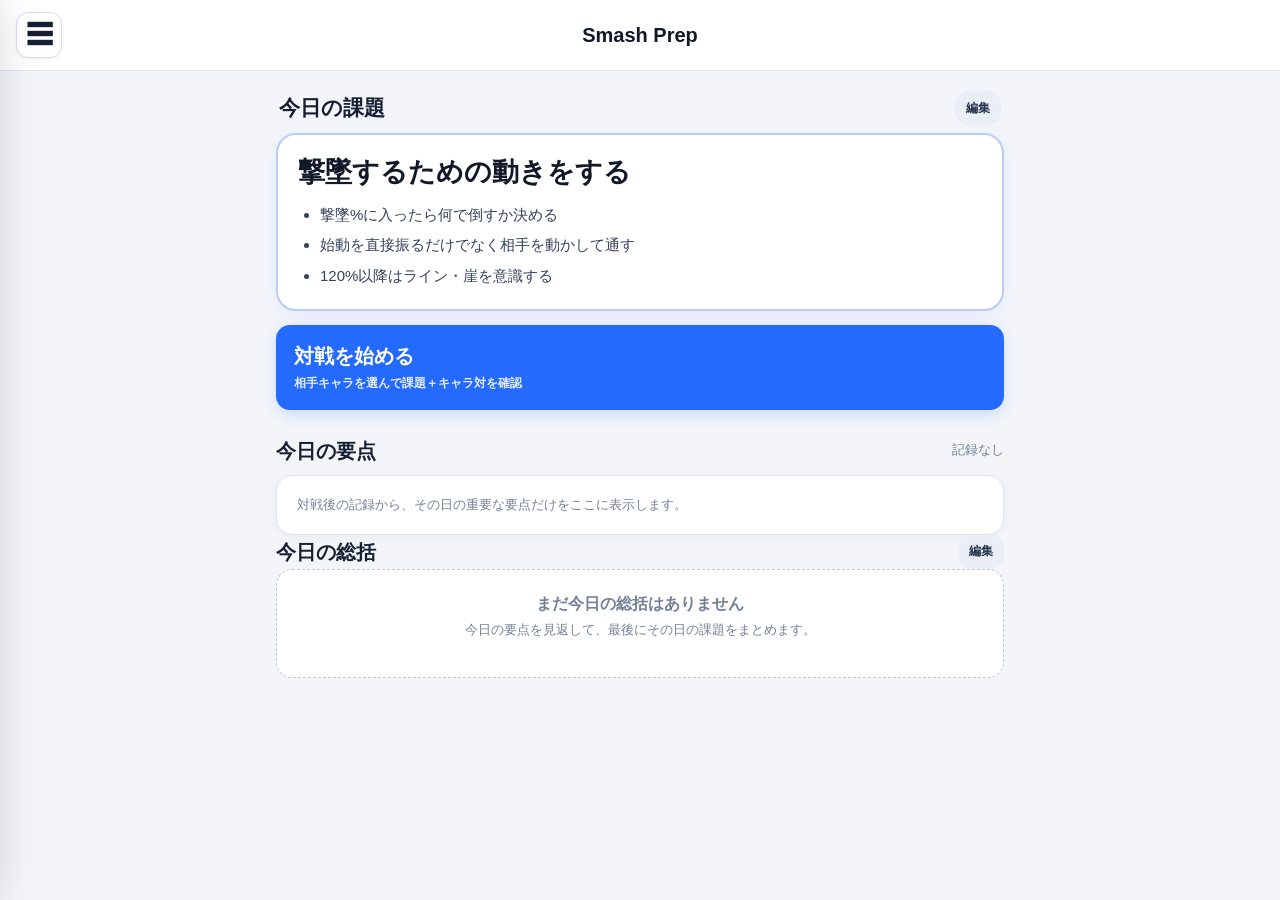
==== index.html @ 8f180126 "Remove English subtitle labels from home" ====
<!doctype html><html lang="ja"><head><meta charset="utf-8"><meta name="viewport" content="width=device-width,initial-scale=1,viewport-fit=cover"><meta name="theme-color" content="#08101f"><meta name="apple-mobile-web-app-capable" content="yes"><meta name="apple-mobile-web-app-status-bar-style" content="black-translucent"><meta name="apple-mobile-web-app-title" content="Smash Prep"><link rel="manifest" href="./manifest.json"><link rel="apple-touch-icon" sizes="180x180" href="./apple-touch-icon-v3.png"><link rel="icon" type="image/png" sizes="192x192" href="./icon-192-v3.png"><link rel="stylesheet" href="./style.css?v=1.4"><title>Smash Prep</title></head><body><header class="appHeader"><div class="headerSide headerSideLeft"><button class="menuButton" id="menuButton" type="button" aria-label="メニューを開く" aria-expanded="false">☰</button></div><div class="headerBrand"><b>Smash Prep</b></div><div class="headerSide headerSideRight"></div></header><div class="menuBackdrop" id="menuBackdrop"></div><nav class="sideMenu" id="sideMenu" aria-hidden="true"><div class="sideMenuHead"><b>メニュー</b><button class="menuClose" id="menuClose" type="button" aria-label="メニューを閉じる">×</button></div><div class="menuGroup"><span class="menuGroupTitle">ホーム</span><a href="./index.html">今日の課題</a></div><div class="menuGroup"><span class="menuGroupTitle">練習</span><a href="./tasks.html">課題一覧</a><a href="./thoughts.html">考察</a><a href="./archive.html">振り返り・アーカイブ</a></div><div class="menuGroup"><span class="menuGroupTitle">大会</span><a href="./events.html">大会・参加者メモ</a></div></nav><main><section class="todaySection"><div class="todaySectionHead"><h1>今日の課題</h1><button class="tiny ghost" id="editTask">編集</button></div><section class="todayCard"><div class="mainGoal" id="taskTitle"></div><ul id="taskChecks"></ul></section></section><button class="startMatch" id="startMatch"><span>対戦を始める</span><small>相手キャラを選んで課題＋キャラ対を確認</small></button><section class="homeSection homePanel"><div class="sectionTitle"><div><h2>今日の要点</h2></div><span class="muted" id="todayCount"></span></div><div id="todayNotes"></div></section><section class="homeSection homePanel"><div class="sectionTitle"><div><h2>今日の総括</h2></div><button class="tiny ghost" id="editDaily">編集</button></div><div id="dailySummary"></div></section></main><dialog id="dlg"></dialog><script src="./common.js?v=1.4"></script><script src="./home.js?v=1.4"></script><script>const menuButton=document.getElementById('menuButton'),sideMenu=document.getElementById('sideMenu'),menuBackdrop=document.getElementById('menuBackdrop'),menuClose=document.getElementById('menuClose');function setMenu(open){sideMenu.classList.toggle('open',open);menuBackdrop.classList.toggle('open',open);sideMenu.setAttribute('aria-hidden',String(!open));menuButton.setAttribute('aria-expanded',String(open));document.body.classList.toggle('menuOpen',open)}menuButton.addEventListener('click',()=>setMenu(true));menuClose.addEventListener('click',()=>setMenu(false));menuBackdrop.addEventListener('click',()=>setMenu(false));</script></body></html>
---- style.css ----
*{box-sizing:border-box}html{background:#f3f5f9;color:#172033;font-family:-apple-system,BlinkMacSystemFont,"Segoe UI",sans-serif;-webkit-text-size-adjust:100%}body{margin:0;min-height:100vh;background:#f3f5f9}button,input,select,textarea{font:inherit}button{cursor:pointer;border:0;border-radius:14px;padding:13px 16px;background:#246bfd;color:#fff;font-weight:800;min-height:46px}header{position:sticky;top:0;z-index:5;padding:12px max(16px,env(safe-area-inset-right)) 12px max(16px,env(safe-area-inset-left));background:rgba(255,255,255,.96);backdrop-filter:blur(14px);border-bottom:1px solid #dfe4ec}.appHeader{display:grid;grid-template-columns:1fr auto 1fr;align-items:center}.headerBrand{text-align:center}.headerBrand b{display:block;font-size:20px;color:#111827}.headerBrand small{display:block;color:#748096;font-size:10px;margin-top:2px}.headerSide{min-width:0;display:flex;align-items:center}.headerSideLeft{justify-content:flex-start}.headerSideRight{justify-content:flex-end}.menuButton{width:46px;height:46px;min-height:46px;padding:0;display:grid;place-items:center;background:#fff;color:#172033;border:1px solid #d7deea;border-radius:12px;font-size:27px;line-height:1;box-shadow:0 1px 3px rgba(23,32,51,.08)}.menuBackdrop{position:fixed;inset:0;background:rgba(15,23,42,.48);opacity:0;visibility:hidden;transition:.2s;z-index:19}.menuBackdrop.open{opacity:1;visibility:visible}.sideMenu{position:fixed;left:0;top:0;bottom:0;width:min(330px,84vw);padding:max(18px,env(safe-area-inset-top)) 0 calc(18px + env(safe-area-inset-bottom));background:#fff;z-index:20;transform:translateX(-105%);transition:transform .22s ease;box-shadow:12px 0 40px rgba(15,23,42,.18);overflow-y:auto}.sideMenu.open{transform:translateX(0)}.sideMenuHead{display:flex;align-items:center;justify-content:space-between;padding:4px 20px 16px;border-bottom:1px solid #e1e6ee}.sideMenuHead b{font-size:21px}.menuClose{width:42px;height:42px;min-height:42px;padding:0;background:transparent;color:#596273;font-size:30px}.menuGroup{padding:15px 0;border-bottom:1px solid #e7ebf1}.menuGroupTitle{display:block;padding:0 20px 8px;color:#6d7788;font-size:13px;font-weight:850}.sideMenu a{display:block;text-decoration:none;color:#1f5fd0;font-weight:650;font-size:17px;padding:12px 20px}.sideMenu a:hover,.sideMenu a:active{background:#f2f6fd}body.menuOpen{overflow:hidden}main{max-width:760px;margin:auto;padding:18px 16px calc(40px + env(safe-area-inset-bottom))}.headerLink,.back{color:#2459b8;text-decoration:none;background:#edf3ff;border-radius:12px;padding:10px 13px;font-weight:800}.tools{display:grid;grid-template-columns:1fr 170px;gap:10px}.tools input,.tools select,dialog input,dialog select,dialog textarea,.taskActions select,.singleSearch input{width:100%;background:#fff;color:#172033;border:1px solid #ccd4e1;border-radius:12px;padding:13px}.dataTools{display:flex;gap:8px;margin:10px 0 16px;flex-wrap:wrap}.ghost{background:#e9eef7;color:#25344d}.danger{background:#b4233b}.muted{font-size:13px;color:#748096}.eventCard,.playerCard,.taskCard,.archiveCard,.thoughtCard,.miniRecord,.dailyReviewCard{background:#fff;border:1px solid #dfe4ec;border-radius:16px;box-shadow:0 2px 8px rgba(23,32,51,.05)}.eventCard,.playerCard{margin:10px 0;padding:16px;display:flex;justify-content:space-between;align-items:center;gap:14px;cursor:pointer}.date,.eyebrow{color:#2459b8}.eventName{font-size:19px;font-weight:850;margin-top:2px}.chips{display:flex;gap:5px;flex-wrap:wrap;margin-top:6px}.chip,.selectedChip{display:inline-flex;align-items:center;gap:5px;background:#eef2f7;border-radius:999px;padding:6px 9px;font-size:12px}.memo{white-space:pre-wrap;color:#445069;font-size:14px;margin-top:8px;line-height:1.65}.emptyState{text-align:center;padding:44px 20px;border:1px dashed #bdc7d7;border-radius:16px;color:#748096;background:#fff}.emptyState.compact{padding:24px 18px}.emptyState b,.emptyState span{display:block}.emptyState span{font-size:13px;margin:6px 0 14px}dialog{width:min(720px,calc(100% - 20px));max-height:92vh;overflow:auto;border:1px solid #d7deea;border-radius:20px;background:#f8fafc;color:#172033;padding:20px;box-shadow:0 20px 60px rgba(0,0,0,.25)}dialog::backdrop{background:rgba(15,23,42,.55)}dialog h2{margin:0 0 14px;font-size:22px}dialog label{display:block;color:#526078;font-size:13px;font-weight:700;margin:16px 0 7px}dialog textarea{min-height:120px;resize:vertical;line-height:1.6}.row{display:flex;gap:8px;flex-wrap:wrap}.row input{flex:1}.actionRow{margin-top:18px}.notice{padding:12px;background:#eaf1ff;border:1px solid #cbdcff;border-radius:11px;color:#29466f;font-size:14px;line-height:1.5}.fighterPicker{margin-top:10px;border:1px solid #d5dce8;border-radius:14px;padding:10px;background:#fff}.fighterGrid{display:grid;grid-template-columns:repeat(4,1fr);gap:8px}.fighter{min-height:86px;background:#f6f8fb;border:1px solid #d9e0ea;padding:7px;color:#26344d}.fighterIconWrap{display:block;height:48px;position:relative}.fighterIconWrap img{width:48px;height:48px;object-fit:contain}.fighterFallback{position:absolute;inset:0;display:grid;place-items:center;color:#98a3b5;font-size:10px;z-index:-1}.fighterName{display:block;font-size:11px;font-weight:700;line-height:1.2;margin-top:5px}.selectedChip img{width:20px;height:20px;object-fit:contain}.pageIntro{margin:2px 0 18px}.pageIntro h1,.eventHero h1{margin:3px 0 0;font-size:30px;line-height:1.2}.pageIntro p{margin:7px 0 0;color:#657189;font-size:14px;line-height:1.55}.eyebrow{display:block;font-size:11px;font-weight:900;letter-spacing:.11em}.todaySection{margin:2px 0 14px}.todaySectionHead{display:flex;align-items:center;justify-content:space-between;gap:12px;margin:0 3px 8px}.todaySectionHead h1{margin:0;font-size:21px;line-height:1.25}.todayCard{background:#fff;border:2px solid #b9cdf8;border-radius:20px;padding:20px;margin:0;box-shadow:0 5px 18px rgba(36,107,253,.08)}.mainGoal{font-size:27px;font-weight:950;line-height:1.3;color:#111827;margin:0 0 12px}.todayCard ul,.prepSection ul,.prepTask ul{padding-left:22px;color:#34425a;line-height:1.75;font-size:15px;margin:0}.todayCard li+li,.prepSection li+li,.prepTask li+li{margin-top:4px}.sectionTitle{display:flex;align-items:center;justify-content:space-between;gap:12px}.tiny{padding:7px 11px;font-size:12px;min-height:34px}.startMatch{width:100%;padding:18px;margin:4px 0 26px;display:flex;flex-direction:column;align-items:flex-start;box-shadow:0 5px 15px rgba(36,107,253,.18)}.startMatch span{font-size:20px}.startMatch small{font-size:12px;opacity:.88;margin-top:5px}.homeSection{margin:0}.homeSection h2{font-size:20px;margin:2px 0 0}.reviewZone{margin-top:28px;background:#e8edf5;border:1px solid #d4dbe7;border-radius:22px;padding:12px}.reviewZoneLabel{font-size:11px;font-weight:900;letter-spacing:.12em;color:#7a8597;padding:2px 4px 11px}.reviewBlock{background:#fff;border-radius:17px;padding:16px}.sectionKicker{font-size:10px;font-weight:900;letter-spacing:.1em;color:#8792a5}.reviewDivider{height:12px}.miniRecord{padding:14px;margin:10px 0 0;box-shadow:none;background:#f8fafc}.miniRecord b{font-size:14px}.miniRecord p{margin:6px 0;color:#34425a;font-size:14px;line-height:1.5}.miniRecord small{display:block;color:#7b879b;margin-top:5px}.dailyReviewCard{padding:16px;margin-top:10px;box-shadow:none;border-left:4px solid #246bfd}.dailyReviewCard>small,.archiveDate{display:block;color:#8993a4;font-size:11px;margin-bottom:4px}.dailyReviewCard>b,.archiveTitle{display:block;font-size:20px;line-height:1.35}.dailyReviewCard p{white-space:pre-wrap;color:#445069;font-size:14px;line-height:1.6;margin:9px 0}.prepHero{display:flex;align-items:center;gap:14px;margin-bottom:16px}.prepIcon img{width:64px;height:64px;object-fit:contain}.prepHero h2{margin:2px 0 0;font-size:26px}.prepTask{background:#eaf1ff;border:1px solid #bfd2fa;border-radius:15px;padding:16px}.prepTask strong{display:block;font-size:25px;line-height:1.25;color:#102a56;margin-top:6px}.prepSection{border-bottom:1px solid #dce2eb;padding:18px 2px 12px}.prepSection p{margin:8px 0;font-size:15px;line-height:1.6}.chevron{font-size:30px;color:#8491a6}.eventHero{padding:8px 2px 18px;border-bottom:1px solid #dfe4ec;margin-bottom:14px}.singleSearch input{margin-bottom:8px}.playerCard{align-items:flex-start}.playerCard b{font-size:18px}.playerCard .chip img{width:22px;height:22px;object-fit:contain}.taskGroup{margin:24px 0}.taskGroup h2{font-size:15px;color:#596780}.taskCard,.archiveCard,.thoughtCard{padding:16px;margin:10px 0}.taskCard{display:flex;justify-content:space-between;gap:14px;align-items:center}.taskCard b,.thoughtCard b{font-size:18px}.taskCard p,.archiveCard p,.thoughtCard p{white-space:pre-wrap;color:#445069;font-size:14px;line-height:1.6;margin:7px 0}.taskCard small,.archiveCard small,.thoughtCard small{color:#7b879b}.taskActions{min-width:130px;display:grid;gap:7px}.taskActions select{padding:8px;font-size:12px}.nextCue{margin-top:10px;background:#edf3ff;border-radius:10px;padding:11px;font-size:13px;color:#31517e;line-height:1.5}.showDayNotes{margin-top:12px}.dayNotes{margin-top:10px;border-top:1px solid #e4e8ef;padding-top:6px}.dayNote{display:grid;gap:4px;padding:9px 0;border-bottom:1px solid #edf0f4;font-size:13px;line-height:1.45}.dayNote b{color:#25344d}.dayNote span{color:#596780}.dayNote small{color:#7b879b;font-size:11px}.thoughtCard .row{margin-top:10px}#todayNotes{background:#fff;border:1px solid #dfe4ec;border-radius:16px;padding:14px 18px;margin-top:10px;box-shadow:0 2px 8px rgba(23,32,51,.05)}#todayNotes ul{margin:0;padding-left:24px;color:#34425a;line-height:1.7}#todayNotes .muted{display:block;padding:6px 2px}@media(max-width:560px){header{padding-top:max(10px,env(safe-area-inset-top))}.headerBrand small{display:none}main{padding:14px 12px calc(32px + env(safe-area-inset-bottom))}.todaySectionHead h1{font-size:19px}.todayCard{padding:17px}.mainGoal{font-size:25px}.todayCard ul,.prepSection ul,.prepTask ul{font-size:14px}.tools{grid-template-columns:1fr}.fighterGrid{grid-template-columns:repeat(3,1fr)}dialog{padding:16px;width:calc(100% - 12px)}.taskCard{align-items:flex-start;flex-direction:column}.taskActions{width:100%;grid-template-columns:1fr 1fr}.prepTask strong{font-size:23px}.reviewZone{margin-left:-2px;margin-right:-2px;padding:10px}.reviewBlock{padding:14px}}
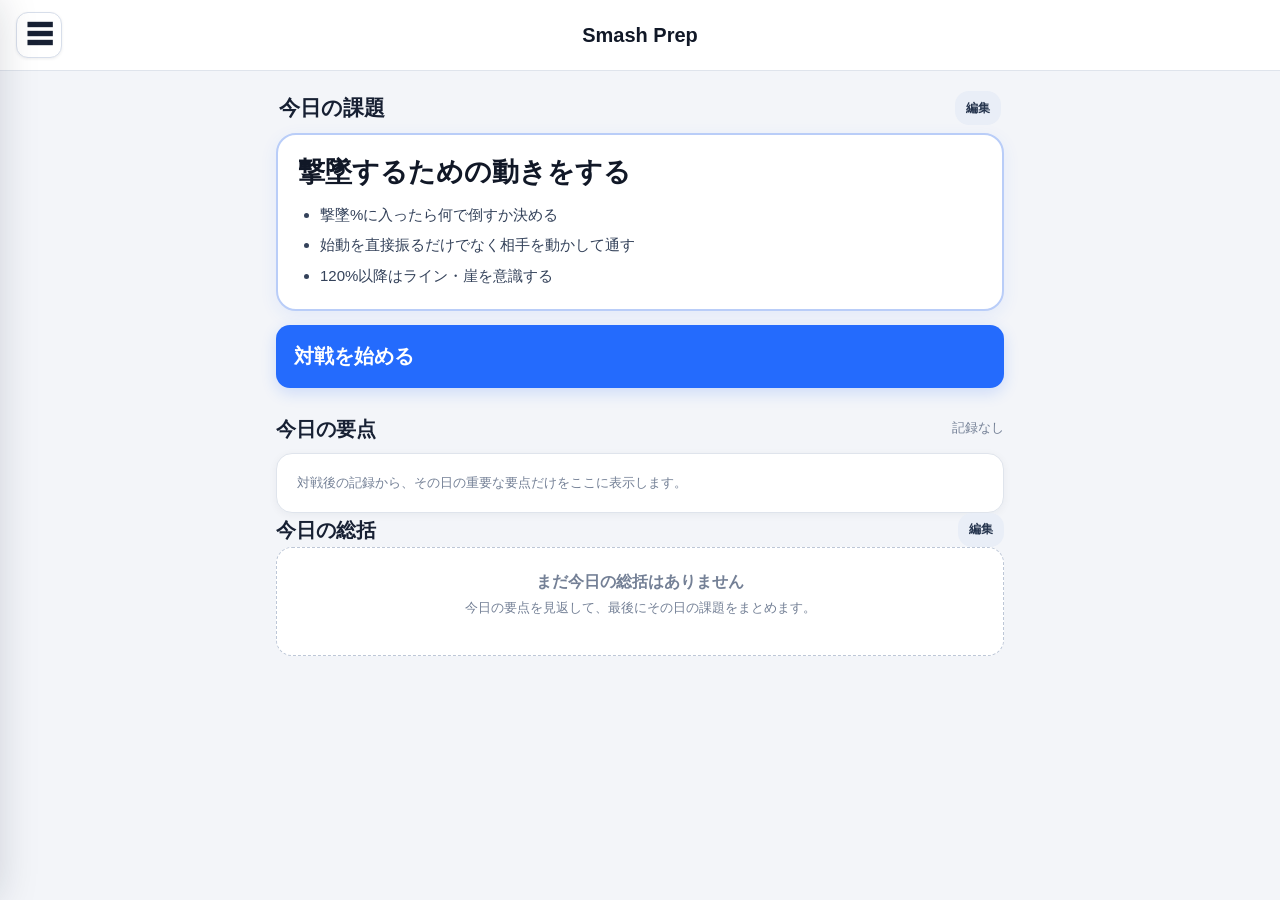
==== commit 667aaf16: "Simplify start match button text" ====
--- a/index.html
+++ b/index.html
@@ -1 +1 @@
-<!doctype html><html lang="ja"><head><meta charset="utf-8"><meta name="viewport" content="width=device-width,initial-scale=1,viewport-fit=cover"><meta name="theme-color" content="#08101f"><meta name="apple-mobile-web-app-capable" content="yes"><meta name="apple-mobile-web-app-status-bar-style" content="black-translucent"><meta name="apple-mobile-web-app-title" content="Smash Prep"><link rel="manifest" href="./manifest.json"><link rel="apple-touch-icon" sizes="180x180" href="./apple-touch-icon-v3.png"><link rel="icon" type="image/png" sizes="192x192" href="./icon-192-v3.png"><link rel="stylesheet" href="./style.css?v=1.4"><title>Smash Prep</title></head><body><header class="appHeader"><div class="headerSide headerSideLeft"><button class="menuButton" id="menuButton" type="button" aria-label="メニューを開く" aria-expanded="false">☰</button></div><div class="headerBrand"><b>Smash Prep</b></div><div class="headerSide headerSideRight"></div></header><div class="menuBackdrop" id="menuBackdrop"></div><nav class="sideMenu" id="sideMenu" aria-hidden="true"><div class="sideMenuHead"><b>メニュー</b><button class="menuClose" id="menuClose" type="button" aria-label="メニューを閉じる">×</button></div><div class="menuGroup"><span class="menuGroupTitle">ホーム</span><a href="./index.html">今日の課題</a></div><div class="menuGroup"><span class="menuGroupTitle">練習</span><a href="./tasks.html">課題一覧</a><a href="./thoughts.html">考察</a><a href="./archive.html">振り返り・アーカイブ</a></div><div class="menuGroup"><span class="menuGroupTitle">大会</span><a href="./events.html">大会・参加者メモ</a></div></nav><main><section class="todaySection"><div class="todaySectionHead"><h1>今日の課題</h1><button class="tiny ghost" id="editTask">編集</button></div><section class="todayCard"><div class="mainGoal" id="taskTitle"></div><ul id="taskChecks"></ul></section></section><button class="startMatch" id="startMatch"><span>対戦を始める</span><small>相手キャラを選んで課題＋キャラ対を確認</small></button><section class="homeSection homePanel"><div class="sectionTitle"><div><h2>今日の要点</h2></div><span class="muted" id="todayCount"></span></div><div id="todayNotes"></div></section><section class="homeSection homePanel"><div class="sectionTitle"><div><h2>今日の総括</h2></div><button class="tiny ghost" id="editDaily">編集</button></div><div id="dailySummary"></div></section></main><dialog id="dlg"></dialog><script src="./common.js?v=1.4"></script><script src="./home.js?v=1.4"></script><script>const menuButton=document.getElementById('menuButton'),sideMenu=document.getElementById('sideMenu'),menuBackdrop=document.getElementById('menuBackdrop'),menuClose=document.getElementById('menuClose');function setMenu(open){sideMenu.classList.toggle('open',open);menuBackdrop.classList.toggle('open',open);sideMenu.setAttribute('aria-hidden',String(!open));menuButton.setAttribute('aria-expanded',String(open));document.body.classList.toggle('menuOpen',open)}menuButton.addEventListener('click',()=>setMenu(true));menuClose.addEventListener('click',()=>setMenu(false));menuBackdrop.addEventListener('click',()=>setMenu(false));</script></body></html>+<!doctype html><html lang="ja"><head><meta charset="utf-8"><meta name="viewport" content="width=device-width,initial-scale=1,viewport-fit=cover"><meta name="theme-color" content="#08101f"><meta name="apple-mobile-web-app-capable" content="yes"><meta name="apple-mobile-web-app-status-bar-style" content="black-translucent"><meta name="apple-mobile-web-app-title" content="Smash Prep"><link rel="manifest" href="./manifest.json"><link rel="apple-touch-icon" sizes="180x180" href="./apple-touch-icon-v3.png"><link rel="icon" type="image/png" sizes="192x192" href="./icon-192-v3.png"><link rel="stylesheet" href="./style.css?v=1.5"><title>Smash Prep</title></head><body><header class="appHeader"><div class="headerSide headerSideLeft"><button class="menuButton" id="menuButton" type="button" aria-label="メニューを開く" aria-expanded="false">☰</button></div><div class="headerBrand"><b>Smash Prep</b></div><div class="headerSide headerSideRight"></div></header><div class="menuBackdrop" id="menuBackdrop"></div><nav class="sideMenu" id="sideMenu" aria-hidden="true"><div class="sideMenuHead"><b>メニュー</b><button class="menuClose" id="menuClose" type="button" aria-label="メニューを閉じる">×</button></div><div class="menuGroup"><span class="menuGroupTitle">ホーム</span><a href="./index.html">今日の課題</a></div><div class="menuGroup"><span class="menuGroupTitle">練習</span><a href="./tasks.html">課題一覧</a><a href="./thoughts.html">考察</a><a href="./archive.html">振り返り・アーカイブ</a></div><div class="menuGroup"><span class="menuGroupTitle">大会</span><a href="./events.html">大会・参加者メモ</a></div></nav><main><section class="todaySection"><div class="todaySectionHead"><h1>今日の課題</h1><button class="tiny ghost" id="editTask">編集</button></div><section class="todayCard"><div class="mainGoal" id="taskTitle"></div><ul id="taskChecks"></ul></section></section><button class="startMatch" id="startMatch"><span>対戦を始める</span></button><section class="homeSection homePanel"><div class="sectionTitle"><div><h2>今日の要点</h2></div><span class="muted" id="todayCount"></span></div><div id="todayNotes"></div></section><section class="homeSection homePanel"><div class="sectionTitle"><div><h2>今日の総括</h2></div><button class="tiny ghost" id="editDaily">編集</button></div><div id="dailySummary"></div></section></main><dialog id="dlg"></dialog><script src="./common.js?v=1.5"></script><script src="./home.js?v=1.5"></script><script>const menuButton=document.getElementById('menuButton'),sideMenu=document.getElementById('sideMenu'),menuBackdrop=document.getElementById('menuBackdrop'),menuClose=document.getElementById('menuClose');function setMenu(open){sideMenu.classList.toggle('open',open);menuBackdrop.classList.toggle('open',open);sideMenu.setAttribute('aria-hidden',String(!open));menuButton.setAttribute('aria-expanded',String(open));document.body.classList.toggle('menuOpen',open)}menuButton.addEventListener('click',()=>setMenu(true));menuClose.addEventListener('click',()=>setMenu(false));menuBackdrop.addEventListener('click',()=>setMenu(false));</script></body></html>
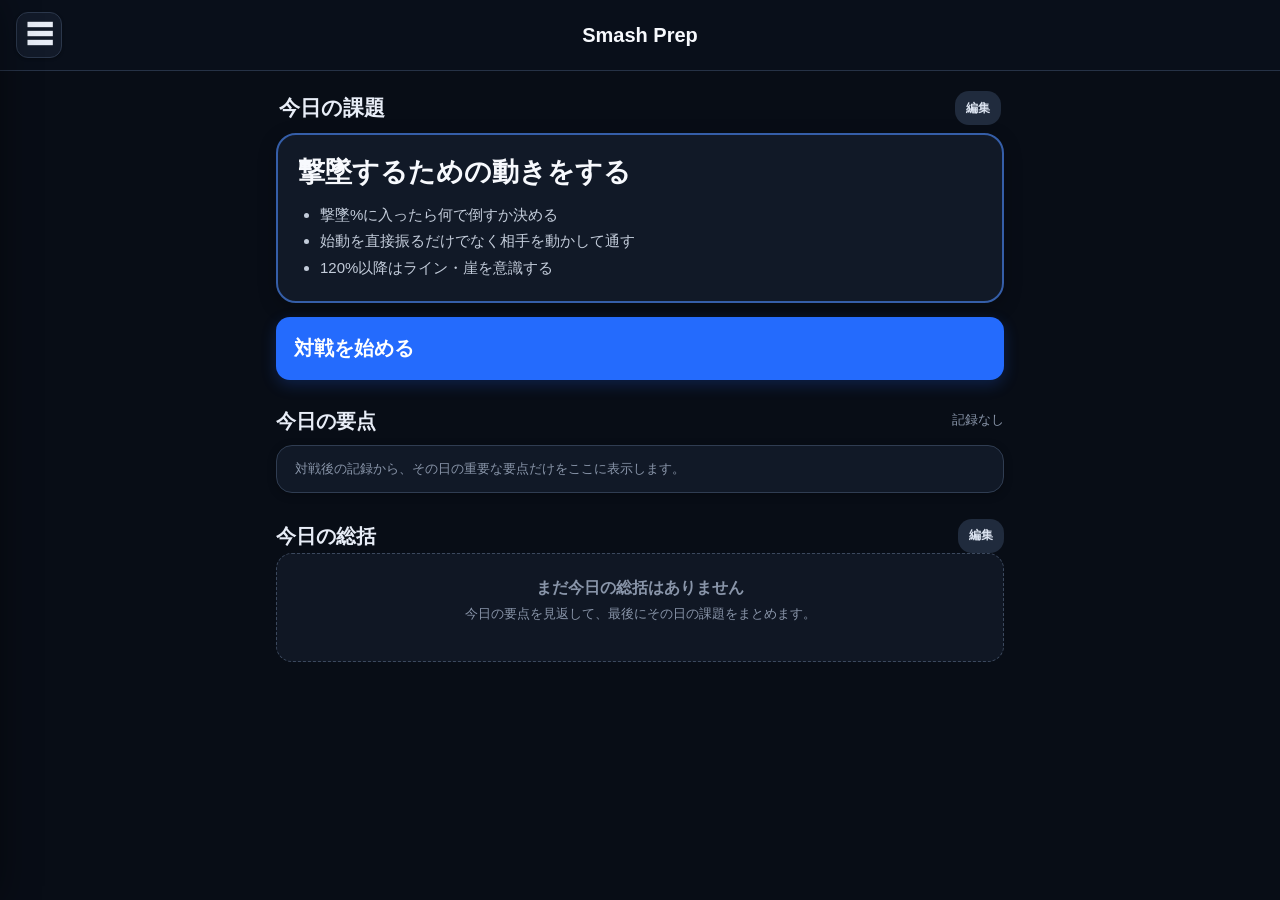
==== commit fd573311: "Switch app icon references to new SP icon" ====
--- a/index.html
+++ b/index.html
@@ -1 +1 @@
-<!doctype html><html lang="ja"><head><meta charset="utf-8"><meta name="viewport" content="width=device-width,initial-scale=1,viewport-fit=cover"><meta name="theme-color" content="#08101f"><meta name="apple-mobile-web-app-capable" content="yes"><meta name="apple-mobile-web-app-status-bar-style" content="black-translucent"><meta name="apple-mobile-web-app-title" content="Smash Prep"><link rel="manifest" href="./manifest.json"><link rel="apple-touch-icon" sizes="180x180" href="./apple-touch-icon-v3.png"><link rel="icon" type="image/png" sizes="192x192" href="./icon-192-v3.png"><link rel="stylesheet" href="./style.css?v=1.5"><title>Smash Prep</title></head><body><header class="appHeader"><div class="headerSide headerSideLeft"><button class="menuButton" id="menuButton" type="button" aria-label="メニューを開く" aria-expanded="false">☰</button></div><div class="headerBrand"><b>Smash Prep</b></div><div class="headerSide headerSideRight"></div></header><div class="menuBackdrop" id="menuBackdrop"></div><nav class="sideMenu" id="sideMenu" aria-hidden="true"><div class="sideMenuHead"><b>メニュー</b><button class="menuClose" id="menuClose" type="button" aria-label="メニューを閉じる">×</button></div><div class="menuGroup"><span class="menuGroupTitle">ホーム</span><a href="./index.html">今日の課題</a></div><div class="menuGroup"><span class="menuGroupTitle">練習</span><a href="./tasks.html">課題一覧</a><a href="./thoughts.html">考察</a><a href="./archive.html">振り返り・アーカイブ</a></div><div class="menuGroup"><span class="menuGroupTitle">大会</span><a href="./events.html">大会・参加者メモ</a></div></nav><main><section class="todaySection"><div class="todaySectionHead"><h1>今日の課題</h1><button class="tiny ghost" id="editTask">編集</button></div><section class="todayCard"><div class="mainGoal" id="taskTitle"></div><ul id="taskChecks"></ul></section></section><button class="startMatch" id="startMatch"><span>対戦を始める</span></button><section class="homeSection homePanel"><div class="sectionTitle"><div><h2>今日の要点</h2></div><span class="muted" id="todayCount"></span></div><div id="todayNotes"></div></section><section class="homeSection homePanel"><div class="sectionTitle"><div><h2>今日の総括</h2></div><button class="tiny ghost" id="editDaily">編集</button></div><div id="dailySummary"></div></section></main><dialog id="dlg"></dialog><script src="./common.js?v=1.5"></script><script src="./home.js?v=1.5"></script><script>const menuButton=document.getElementById('menuButton'),sideMenu=document.getElementById('sideMenu'),menuBackdrop=document.getElementById('menuBackdrop'),menuClose=document.getElementById('menuClose');function setMenu(open){sideMenu.classList.toggle('open',open);menuBackdrop.classList.toggle('open',open);sideMenu.setAttribute('aria-hidden',String(!open));menuButton.setAttribute('aria-expanded',String(open));document.body.classList.toggle('menuOpen',open)}menuButton.addEventListener('click',()=>setMenu(true));menuClose.addEventListener('click',()=>setMenu(false));menuBackdrop.addEventListener('click',()=>setMenu(false));</script></body></html>+<!doctype html><html lang="ja"><head><meta charset="utf-8"><meta name="viewport" content="width=device-width,initial-scale=1,viewport-fit=cover"><meta name="theme-color" content="#08101f"><meta name="apple-mobile-web-app-capable" content="yes"><meta name="apple-mobile-web-app-status-bar-style" content="black-translucent"><meta name="apple-mobile-web-app-title" content="Smash Prep"><link rel="manifest" href="./manifest.json?v=4"><link rel="apple-touch-icon" href="./smash-prep-icon-v4.svg"><link rel="icon" type="image/svg+xml" href="./smash-prep-icon-v4.svg"><link rel="stylesheet" href="./style.css?v=2.1"><title>Smash Prep</title></head><body><header class="appHeader"><div class="headerSide headerSideLeft"><button class="menuButton" id="menuButton" type="button" aria-label="メニューを開く" aria-expanded="false">☰</button></div><div class="headerBrand"><b>Smash Prep</b></div><div class="headerSide headerSideRight"></div></header><div class="menuBackdrop" id="menuBackdrop"></div><nav class="sideMenu" id="sideMenu" aria-hidden="true"><div class="sideMenuHead"><b>メニュー</b><button class="menuClose" id="menuClose" type="button" aria-label="メニューを閉じる">×</button></div><div class="menuGroup"><span class="menuGroupTitle">ホーム</span><a href="./index.html">今日の課題</a></div><div class="menuGroup"><span class="menuGroupTitle">練習</span><a href="./matchups.html">キャラ対編集</a><a href="./tasks.html">課題一覧</a><a href="./thoughts.html">考察</a><a href="./archive.html">振り返り・アーカイブ</a></div><div class="menuGroup"><span class="menuGroupTitle">大会</span><a href="./events.html">大会・参加者メモ</a></div></nav><main><section class="todaySection"><div class="todaySectionHead"><h1>今日の課題</h1><button class="tiny ghost" id="editTask">編集</button></div><section class="todayCard"><div class="mainGoal" id="taskTitle"></div><ul id="taskChecks"></ul></section></section><button class="startMatch" id="startMatch"><span>対戦を始める</span></button><section class="homeSection homePanel"><div class="sectionTitle"><div><h2>今日の要点</h2></div><span class="muted" id="todayCount"></span></div><div id="todayNotes"></div></section><section class="homeSection homePanel"><div class="sectionTitle"><div><h2>今日の総括</h2></div><button class="tiny ghost" id="editDaily">編集</button></div><div id="dailySummary"></div></section></main><dialog id="dlg"></dialog><script src="./common.js?v=1.6"></script><script src="./home.js?v=1.6"></script><script>const menuButton=document.getElementById('menuButton'),sideMenu=document.getElementById('sideMenu'),menuBackdrop=document.getElementById('menuBackdrop'),menuClose=document.getElementById('menuClose');function setMenu(open){sideMenu.classList.toggle('open',open);menuBackdrop.classList.toggle('open',open);sideMenu.setAttribute('aria-hidden',String(!open));menuButton.setAttribute('aria-expanded',String(open));document.body.classList.toggle('menuOpen',open)}menuButton.addEventListener('click',()=>setMenu(true));menuClose.addEventListener('click',()=>setMenu(false));menuBackdrop.addEventListener('click',()=>setMenu(false));</script></body></html>
--- a/style.css
+++ b/style.css
@@ -1 +1 @@
-*{box-sizing:border-box}html{background:#f3f5f9;color:#172033;font-family:-apple-system,BlinkMacSystemFont,"Segoe UI",sans-serif;-webkit-text-size-adjust:100%}body{margin:0;min-height:100vh;background:#f3f5f9}button,input,select,textarea{font:inherit}button{cursor:pointer;border:0;border-radius:14px;padding:13px 16px;background:#246bfd;color:#fff;font-weight:800;min-height:46px}header{position:sticky;top:0;z-index:5;padding:12px max(16px,env(safe-area-inset-right)) 12px max(16px,env(safe-area-inset-left));background:rgba(255,255,255,.96);backdrop-filter:blur(14px);border-bottom:1px solid #dfe4ec}.appHeader{display:grid;grid-template-columns:1fr auto 1fr;align-items:center}.headerBrand{text-align:center}.headerBrand b{display:block;font-size:20px;color:#111827}.headerBrand small{display:block;color:#748096;font-size:10px;margin-top:2px}.headerSide{min-width:0;display:flex;align-items:center}.headerSideLeft{justify-content:flex-start}.headerSideRight{justify-content:flex-end}.menuButton{width:46px;height:46px;min-height:46px;padding:0;display:grid;place-items:center;background:#fff;color:#172033;border:1px solid #d7deea;border-radius:12px;font-size:27px;line-height:1;box-shadow:0 1px 3px rgba(23,32,51,.08)}.menuBackdrop{position:fixed;inset:0;background:rgba(15,23,42,.48);opacity:0;visibility:hidden;transition:.2s;z-index:19}.menuBackdrop.open{opacity:1;visibility:visible}.sideMenu{position:fixed;left:0;top:0;bottom:0;width:min(330px,84vw);padding:max(18px,env(safe-area-inset-top)) 0 calc(18px + env(safe-area-inset-bottom));background:#fff;z-index:20;transform:translateX(-105%);transition:transform .22s ease;box-shadow:12px 0 40px rgba(15,23,42,.18);overflow-y:auto}.sideMenu.open{transform:translateX(0)}.sideMenuHead{display:flex;align-items:center;justify-content:space-between;padding:4px 20px 16px;border-bottom:1px solid #e1e6ee}.sideMenuHead b{font-size:21px}.menuClose{width:42px;height:42px;min-height:42px;padding:0;background:transparent;color:#596273;font-size:30px}.menuGroup{padding:15px 0;border-bottom:1px solid #e7ebf1}.menuGroupTitle{display:block;padding:0 20px 8px;color:#6d7788;font-size:13px;font-weight:850}.sideMenu a{display:block;text-decoration:none;color:#1f5fd0;font-weight:650;font-size:17px;padding:12px 20px}.sideMenu a:hover,.sideMenu a:active{background:#f2f6fd}body.menuOpen{overflow:hidden}main{max-width:760px;margin:auto;padding:18px 16px calc(40px + env(safe-area-inset-bottom))}.headerLink,.back{color:#2459b8;text-decoration:none;background:#edf3ff;border-radius:12px;padding:10px 13px;font-weight:800}.tools{display:grid;grid-template-columns:1fr 170px;gap:10px}.tools input,.tools select,dialog input,dialog select,dialog textarea,.taskActions select,.singleSearch input{width:100%;background:#fff;color:#172033;border:1px solid #ccd4e1;border-radius:12px;padding:13px}.dataTools{display:flex;gap:8px;margin:10px 0 16px;flex-wrap:wrap}.ghost{background:#e9eef7;color:#25344d}.danger{background:#b4233b}.muted{font-size:13px;color:#748096}.eventCard,.playerCard,.taskCard,.archiveCard,.thoughtCard,.miniRecord,.dailyReviewCard{background:#fff;border:1px solid #dfe4ec;border-radius:16px;box-shadow:0 2px 8px rgba(23,32,51,.05)}.eventCard,.playerCard{margin:10px 0;padding:16px;display:flex;justify-content:space-between;align-items:center;gap:14px;cursor:pointer}.date,.eyebrow{color:#2459b8}.eventName{font-size:19px;font-weight:850;margin-top:2px}.chips{display:flex;gap:5px;flex-wrap:wrap;margin-top:6px}.chip,.selectedChip{display:inline-flex;align-items:center;gap:5px;background:#eef2f7;border-radius:999px;padding:6px 9px;font-size:12px}.memo{white-space:pre-wrap;color:#445069;font-size:14px;margin-top:8px;line-height:1.65}.emptyState{text-align:center;padding:44px 20px;border:1px dashed #bdc7d7;border-radius:16px;color:#748096;background:#fff}.emptyState.compact{padding:24px 18px}.emptyState b,.emptyState span{display:block}.emptyState span{font-size:13px;margin:6px 0 14px}dialog{width:min(720px,calc(100% - 20px));max-height:92vh;overflow:auto;border:1px solid #d7deea;border-radius:20px;background:#f8fafc;color:#172033;padding:20px;box-shadow:0 20px 60px rgba(0,0,0,.25)}dialog::backdrop{background:rgba(15,23,42,.55)}dialog h2{margin:0 0 14px;font-size:22px}dialog label{display:block;color:#526078;font-size:13px;font-weight:700;margin:16px 0 7px}dialog textarea{min-height:120px;resize:vertical;line-height:1.6}.row{display:flex;gap:8px;flex-wrap:wrap}.row input{flex:1}.actionRow{margin-top:18px}.notice{padding:12px;background:#eaf1ff;border:1px solid #cbdcff;border-radius:11px;color:#29466f;font-size:14px;line-height:1.5}.fighterPicker{margin-top:10px;border:1px solid #d5dce8;border-radius:14px;padding:10px;background:#fff}.fighterGrid{display:grid;grid-template-columns:repeat(4,1fr);gap:8px}.fighter{min-height:86px;background:#f6f8fb;border:1px solid #d9e0ea;padding:7px;color:#26344d}.fighterIconWrap{display:block;height:48px;position:relative}.fighterIconWrap img{width:48px;height:48px;object-fit:contain}.fighterFallback{position:absolute;inset:0;display:grid;place-items:center;color:#98a3b5;font-size:10px;z-index:-1}.fighterName{display:block;font-size:11px;font-weight:700;line-height:1.2;margin-top:5px}.selectedChip img{width:20px;height:20px;object-fit:contain}.pageIntro{margin:2px 0 18px}.pageIntro h1,.eventHero h1{margin:3px 0 0;font-size:30px;line-height:1.2}.pageIntro p{margin:7px 0 0;color:#657189;font-size:14px;line-height:1.55}.eyebrow{display:block;font-size:11px;font-weight:900;letter-spacing:.11em}.todaySection{margin:2px 0 14px}.todaySectionHead{display:flex;align-items:center;justify-content:space-between;gap:12px;margin:0 3px 8px}.todaySectionHead h1{margin:0;font-size:21px;line-height:1.25}.todayCard{background:#fff;border:2px solid #b9cdf8;border-radius:20px;padding:20px;margin:0;box-shadow:0 5px 18px rgba(36,107,253,.08)}.mainGoal{font-size:27px;font-weight:950;line-height:1.3;color:#111827;margin:0 0 12px}.todayCard ul,.prepSection ul,.prepTask ul{padding-left:22px;color:#34425a;line-height:1.75;font-size:15px;margin:0}.todayCard li+li,.prepSection li+li,.prepTask li+li{margin-top:4px}.sectionTitle{display:flex;align-items:center;justify-content:space-between;gap:12px}.tiny{padding:7px 11px;font-size:12px;min-height:34px}.startMatch{width:100%;padding:18px;margin:4px 0 26px;display:flex;flex-direction:column;align-items:flex-start;box-shadow:0 5px 15px rgba(36,107,253,.18)}.startMatch span{font-size:20px}.startMatch small{font-size:12px;opacity:.88;margin-top:5px}.homeSection{margin:0}.homeSection h2{font-size:20px;margin:2px 0 0}.reviewZone{margin-top:28px;background:#e8edf5;border:1px solid #d4dbe7;border-radius:22px;padding:12px}.reviewZoneLabel{font-size:11px;font-weight:900;letter-spacing:.12em;color:#7a8597;padding:2px 4px 11px}.reviewBlock{background:#fff;border-radius:17px;padding:16px}.sectionKicker{font-size:10px;font-weight:900;letter-spacing:.1em;color:#8792a5}.reviewDivider{height:12px}.miniRecord{padding:14px;margin:10px 0 0;box-shadow:none;background:#f8fafc}.miniRecord b{font-size:14px}.miniRecord p{margin:6px 0;color:#34425a;font-size:14px;line-height:1.5}.miniRecord small{display:block;color:#7b879b;margin-top:5px}.dailyReviewCard{padding:16px;margin-top:10px;box-shadow:none;border-left:4px solid #246bfd}.dailyReviewCard>small,.archiveDate{display:block;color:#8993a4;font-size:11px;margin-bottom:4px}.dailyReviewCard>b,.archiveTitle{display:block;font-size:20px;line-height:1.35}.dailyReviewCard p{white-space:pre-wrap;color:#445069;font-size:14px;line-height:1.6;margin:9px 0}.prepHero{display:flex;align-items:center;gap:14px;margin-bottom:16px}.prepIcon img{width:64px;height:64px;object-fit:contain}.prepHero h2{margin:2px 0 0;font-size:26px}.prepTask{background:#eaf1ff;border:1px solid #bfd2fa;border-radius:15px;padding:16px}.prepTask strong{display:block;font-size:25px;line-height:1.25;color:#102a56;margin-top:6px}.prepSection{border-bottom:1px solid #dce2eb;padding:18px 2px 12px}.prepSection p{margin:8px 0;font-size:15px;line-height:1.6}.chevron{font-size:30px;color:#8491a6}.eventHero{padding:8px 2px 18px;border-bottom:1px solid #dfe4ec;margin-bottom:14px}.singleSearch input{margin-bottom:8px}.playerCard{align-items:flex-start}.playerCard b{font-size:18px}.playerCard .chip img{width:22px;height:22px;object-fit:contain}.taskGroup{margin:24px 0}.taskGroup h2{font-size:15px;color:#596780}.taskCard,.archiveCard,.thoughtCard{padding:16px;margin:10px 0}.taskCard{display:flex;justify-content:space-between;gap:14px;align-items:center}.taskCard b,.thoughtCard b{font-size:18px}.taskCard p,.archiveCard p,.thoughtCard p{white-space:pre-wrap;color:#445069;font-size:14px;line-height:1.6;margin:7px 0}.taskCard small,.archiveCard small,.thoughtCard small{color:#7b879b}.taskActions{min-width:130px;display:grid;gap:7px}.taskActions select{padding:8px;font-size:12px}.nextCue{margin-top:10px;background:#edf3ff;border-radius:10px;padding:11px;font-size:13px;color:#31517e;line-height:1.5}.showDayNotes{margin-top:12px}.dayNotes{margin-top:10px;border-top:1px solid #e4e8ef;padding-top:6px}.dayNote{display:grid;gap:4px;padding:9px 0;border-bottom:1px solid #edf0f4;font-size:13px;line-height:1.45}.dayNote b{color:#25344d}.dayNote span{color:#596780}.dayNote small{color:#7b879b;font-size:11px}.thoughtCard .row{margin-top:10px}#todayNotes{background:#fff;border:1px solid #dfe4ec;border-radius:16px;padding:14px 18px;margin-top:10px;box-shadow:0 2px 8px rgba(23,32,51,.05)}#todayNotes ul{margin:0;padding-left:24px;color:#34425a;line-height:1.7}#todayNotes .muted{display:block;padding:6px 2px}@media(max-width:560px){header{padding-top:max(10px,env(safe-area-inset-top))}.headerBrand small{display:none}main{padding:14px 12px calc(32px + env(safe-area-inset-bottom))}.todaySectionHead h1{font-size:19px}.todayCard{padding:17px}.mainGoal{font-size:25px}.todayCard ul,.prepSection ul,.prepTask ul{font-size:14px}.tools{grid-template-columns:1fr}.fighterGrid{grid-template-columns:repeat(3,1fr)}dialog{padding:16px;width:calc(100% - 12px)}.taskCard{align-items:flex-start;flex-direction:column}.taskActions{width:100%;grid-template-columns:1fr 1fr}.prepTask strong{font-size:23px}.reviewZone{margin-left:-2px;margin-right:-2px;padding:10px}.reviewBlock{padding:14px}}+*{box-sizing:border-box}html{background:#080d16;color:#e8edf7;font-family:-apple-system,BlinkMacSystemFont,"Segoe UI",sans-serif;-webkit-text-size-adjust:100%}body{margin:0;min-height:100vh;background:#080d16;color:#e8edf7}button,input,select,textarea{font:inherit}button{cursor:pointer;border:0;border-radius:14px;padding:13px 16px;background:#246bfd;color:#fff;font-weight:800;min-height:46px}header{position:sticky;top:0;z-index:5;padding:12px max(16px,env(safe-area-inset-right)) 12px max(16px,env(safe-area-inset-left));background:rgba(10,16,28,.96);backdrop-filter:blur(14px);border-bottom:1px solid #263246}.appHeader{display:grid;grid-template-columns:1fr auto 1fr;align-items:center}.headerBrand{text-align:center}.headerBrand b{display:block;font-size:20px;color:#f7f9fd}.headerSide{min-width:0;display:flex;align-items:center}.headerSideLeft{justify-content:flex-start}.headerSideRight{justify-content:flex-end}.menuButton{width:46px;height:46px;min-height:46px;padding:0;display:grid;place-items:center;background:#121a29;color:#e8edf7;border:1px solid #2b374b;border-radius:12px;font-size:27px;line-height:1;box-shadow:0 1px 3px rgba(0,0,0,.3)}.menuBackdrop{position:fixed;inset:0;background:rgba(0,0,0,.68);opacity:0;visibility:hidden;transition:.2s;z-index:19}.menuBackdrop.open{opacity:1;visibility:visible}.sideMenu{position:fixed;left:0;top:0;bottom:0;width:min(330px,84vw);padding:max(18px,env(safe-area-inset-top)) 0 calc(18px + env(safe-area-inset-bottom));background:#101724;z-index:20;transform:translateX(-105%);transition:transform .22s ease;box-shadow:12px 0 40px rgba(0,0,0,.45);overflow-y:auto}.sideMenu.open{transform:translateX(0)}.sideMenuHead{display:flex;align-items:center;justify-content:space-between;padding:4px 20px 16px;border-bottom:1px solid #263246}.sideMenuHead b{font-size:21px}.menuClose{width:42px;height:42px;min-height:42px;padding:0;background:transparent;color:#aab5c7;font-size:30px}.menuGroup{padding:15px 0;border-bottom:1px solid #263246}.menuGroupTitle{display:block;padding:0 20px 8px;color:#8995a9;font-size:13px;font-weight:850}.sideMenu a{display:block;text-decoration:none;color:#78a7ff;font-weight:650;font-size:17px;padding:12px 20px}.sideMenu a:hover,.sideMenu a:active{background:#172238}body.menuOpen{overflow:hidden}main{max-width:760px;margin:auto;padding:18px 16px calc(40px + env(safe-area-inset-bottom))}.headerLink,.back{color:#8ab4ff;text-decoration:none;background:#172238;border-radius:12px;padding:10px 13px;font-weight:800}.tools{display:grid;grid-template-columns:1fr 170px;gap:10px}.tools input,.tools select,dialog input,dialog select,dialog textarea,.taskActions select,.singleSearch input{width:100%;background:#111927;color:#e8edf7;border:1px solid #344157;border-radius:12px;padding:13px}.ghost{background:#202b3d;color:#dce4f1}.muted{font-size:13px;color:#8995a9}.emptyState{text-align:center;padding:44px 20px;border:1px dashed #3b485d;border-radius:16px;color:#8995a9;background:#101724}.emptyState.compact{padding:24px 18px}.emptyState b,.emptyState span{display:block}.emptyState span{font-size:13px;margin:6px 0 14px}dialog{width:min(720px,calc(100% - 20px));max-height:92vh;overflow:auto;border:1px solid #344157;border-radius:20px;background:#0e1522;color:#e8edf7;padding:20px;box-shadow:0 20px 60px rgba(0,0,0,.6)}dialog::backdrop{background:rgba(0,0,0,.72)}dialog h2{margin:0 0 14px;font-size:22px}dialog label{display:block;color:#aab5c7;font-size:13px;font-weight:700;margin:16px 0 7px}dialog textarea{min-height:120px;resize:vertical;line-height:1.6}.row{display:flex;gap:8px;flex-wrap:wrap}.actionRow{margin-top:18px}.fighterGrid{display:grid;grid-template-columns:repeat(4,1fr);gap:8px}.fighter{min-height:86px;background:#111927;border:1px solid #303d52;padding:7px;color:#dce4f1}.fighterIconWrap{display:block;height:48px;position:relative}.fighterIconWrap img{width:48px;height:48px;object-fit:contain}.fighterFallback{position:absolute;inset:0;display:grid;place-items:center;color:#68758a;font-size:10px;z-index:-1}.fighterName{display:block;font-size:11px;font-weight:700;line-height:1.2;margin-top:5px}.todaySection{margin:2px 0 14px}.todaySectionHead{display:flex;align-items:center;justify-content:space-between;gap:12px;margin:0 3px 8px}.todaySectionHead h1{margin:0;font-size:21px}.todayCard{background:#111927;border:2px solid #355ea8;border-radius:20px;padding:20px;box-shadow:0 5px 18px rgba(0,0,0,.25)}.mainGoal{font-size:27px;font-weight:950;line-height:1.3;color:#f7f9fd;margin:0 0 12px}.todayCard ul,.prepSection ul,.prepTask ul{padding-left:22px;color:#c3ccda;line-height:1.75;font-size:15px;margin:0}.sectionTitle{display:flex;align-items:center;justify-content:space-between;gap:12px}.tiny{padding:7px 11px;font-size:12px;min-height:34px}.startMatch{width:100%;padding:18px;margin:4px 0 26px;display:flex;align-items:flex-start;box-shadow:0 5px 15px rgba(36,107,253,.22)}.startMatch span{font-size:20px}.homeSection{margin:0 0 26px}.homeSection h2{font-size:20px;margin:2px 0 0}.dailyReviewCard{background:#111927;border:1px solid #303d52;border-radius:16px;padding:16px;margin-top:10px;border-left:4px solid #246bfd}.dailyReviewCard>small{display:block;color:#8995a9;font-size:11px;margin-bottom:4px}.dailyReviewCard>b{display:block;font-size:20px}.dailyReviewCard p{white-space:pre-wrap;color:#c3ccda;font-size:14px;line-height:1.6}.nextCue{margin-top:10px;background:#172238;border-radius:10px;padding:11px;font-size:13px;color:#a9c5f8}.prepHero{display:flex;align-items:center;gap:14px;margin-bottom:16px}.prepIcon img{width:64px;height:64px;object-fit:contain}.prepHero h2{margin:2px 0;font-size:26px}.prepTask{background:#14213a;border:1px solid #355a99;border-radius:15px;padding:16px}.prepTask strong{display:block;font-size:25px;color:#e8f0ff;margin-top:6px}.prepSection{border-bottom:1px solid #2b374b;padding:18px 2px 12px}.singleSearch input{margin-bottom:12px}#todayNotes{background:#111927;border:1px solid #303d52;border-radius:16px;padding:14px 18px;margin-top:10px;box-shadow:0 2px 8px rgba(0,0,0,.25)}#todayNotes ul{margin:0;padding-left:24px;color:#c3ccda;line-height:1.7}.matchupEditGrid{margin-top:4px}.matchupFighter{position:relative}.matchupFighter small{display:block;margin-top:4px;color:#78a7ff;font-size:10px}.stageGrid{display:grid;grid-template-columns:repeat(4,minmax(0,1fr));gap:6px}.stageTile{position:relative;min-width:0;min-height:82px;padding:4px 4px 6px;background:#111927;color:#dce4f1;border:2px solid #303d52;border-radius:10px;display:flex;flex-direction:column;align-items:center;justify-content:flex-start;gap:4px;overflow:hidden}.stageTile:nth-child(n+5){grid-column:span 1}.stageGrid:has(.stageTile:nth-child(7)) .stageTile:nth-child(5){grid-column:1/2}.stageTile.selected{border-color:#4c86ff;background:#17284a;box-shadow:0 0 0 1px rgba(76,134,255,.2)}.stageArt{width:100%;height:48px;border-radius:6px;overflow:hidden;background:#202b3d;display:block}.stageArt img{display:block;width:100%;height:100%;object-fit:cover}.stageTile b{font-size:9px;line-height:1.1;white-space:normal;word-break:keep-all}.stageCheck{display:none;position:absolute;right:3px;top:3px;width:18px;height:18px;border-radius:50%;background:#246bfd;color:#fff;place-items:center;font-size:10px;box-shadow:0 1px 4px rgba(0,0,0,.5)}.stageTile.selected .stageCheck{display:grid}.tasksPage{max-width:680px}.taskTop{display:flex;justify-content:flex-end;margin:0 0 16px}.taskAdd{min-height:40px;padding:9px 14px;font-size:14px;border-radius:11px}.taskGroup{margin:0 0 22px}.taskGroup h2{font-size:14px;color:#8995a9;margin:0 0 8px;padding-left:2px}.taskCard{display:flex;align-items:center;justify-content:space-between;gap:14px;background:#111927;border:1px solid #29364a;border-radius:14px;padding:13px 14px;margin-bottom:8px}.taskCard>div:first-child{min-width:0;flex:1}.taskCard b{display:block;font-size:16px;color:#f3f6fb;line-height:1.3}.taskCard p{margin:5px 0 0;color:#aab5c7;font-size:13px;line-height:1.35}.taskCard small{display:none}.taskActions{display:flex;align-items:center;gap:7px;flex-shrink:0}.taskActions .tiny{white-space:nowrap}.taskActions select{width:auto;max-width:100px;padding:8px 26px 8px 9px;font-size:12px;border-radius:9px}.taskGroup:first-child .taskCard{border-color:#355a99;background:#101b31}.thoughtsPage{padding-top:26px}.thoughtTop{margin-bottom:32px}.thoughtCard{margin-bottom:14px}.thoughtCard b{display:block;margin-bottom:9px}.thoughtCard p{margin:0 0 12px;line-height:1.65}@media(max-width:560px){header{padding-top:max(10px,env(safe-area-inset-top))}main{padding:14px 12px calc(32px + env(safe-area-inset-bottom))}.todayCard{padding:17px}.mainGoal{font-size:25px}.fighterGrid{grid-template-columns:repeat(3,1fr)}dialog{padding:14px;width:calc(100% - 10px)}.stageGrid{grid-template-columns:repeat(4,minmax(0,1fr));gap:5px}.stageTile{min-height:76px;padding:3px 3px 5px}.stageArt{height:44px}.stageTile b{font-size:8px}.tasksPage{padding-top:12px}.taskTop{margin-bottom:12px}.taskCard{padding:12px;gap:9px}.taskCard b{font-size:15px}.taskCard p{font-size:12px}.taskActions{gap:5px}.taskActions .tiny{padding:7px 9px}.taskActions select{max-width:88px;padding-left:7px;padding-right:20px}.thoughtsPage{padding-top:22px}.thoughtTop{margin-bottom:30px}}
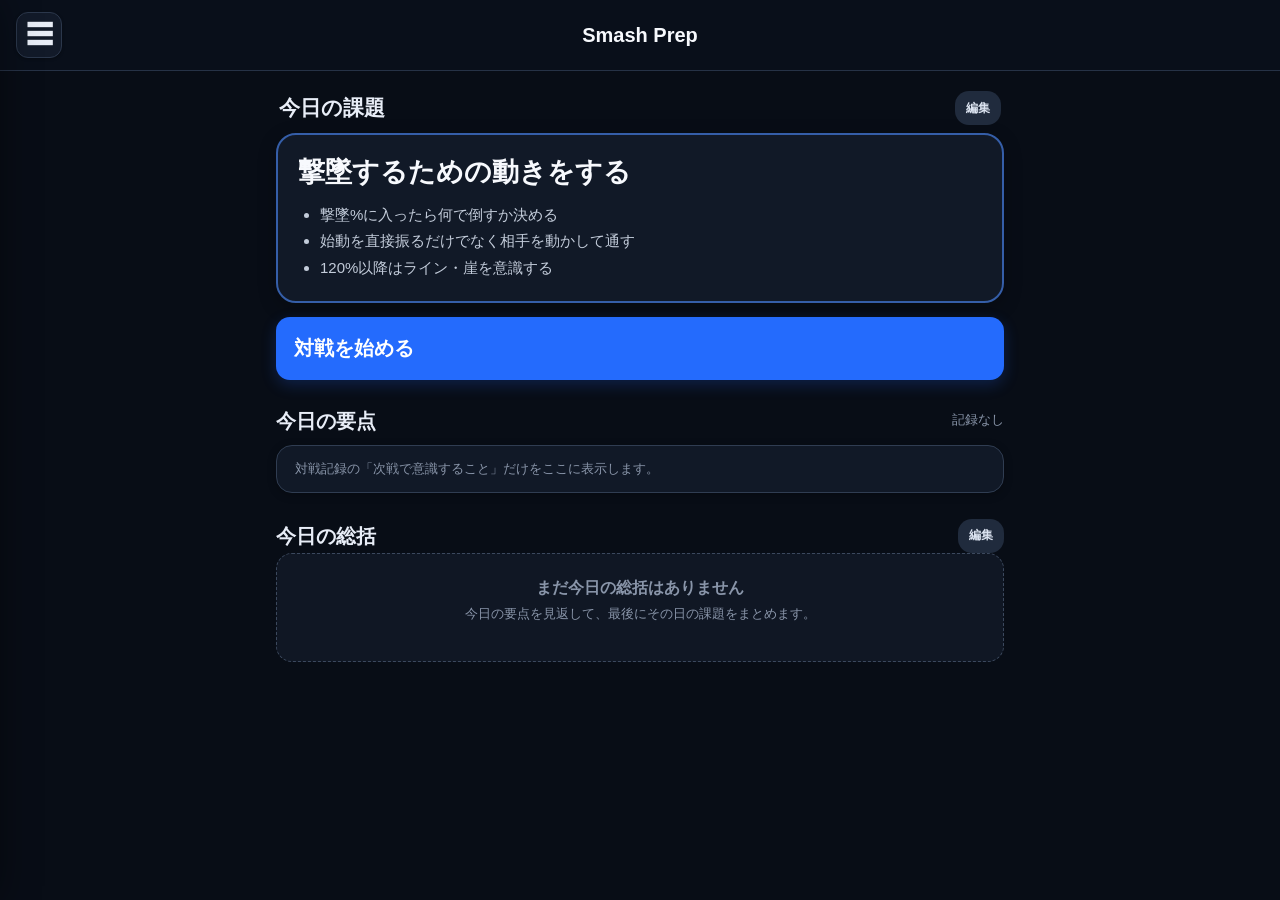
==== commit ceffae41: "Add match analysis navigation and refresh home assets" ====
--- a/index.html
+++ b/index.html
@@ -1 +1 @@
-<!doctype html><html lang="ja"><head><meta charset="utf-8"><meta name="viewport" content="width=device-width,initial-scale=1,viewport-fit=cover"><meta name="theme-color" content="#08101f"><meta name="apple-mobile-web-app-capable" content="yes"><meta name="apple-mobile-web-app-status-bar-style" content="black-translucent"><meta name="apple-mobile-web-app-title" content="Smash Prep"><link rel="manifest" href="./manifest.json?v=4"><link rel="apple-touch-icon" href="./smash-prep-icon-v4.svg"><link rel="icon" type="image/svg+xml" href="./smash-prep-icon-v4.svg"><link rel="stylesheet" href="./style.css?v=2.1"><title>Smash Prep</title></head><body><header class="appHeader"><div class="headerSide headerSideLeft"><button class="menuButton" id="menuButton" type="button" aria-label="メニューを開く" aria-expanded="false">☰</button></div><div class="headerBrand"><b>Smash Prep</b></div><div class="headerSide headerSideRight"></div></header><div class="menuBackdrop" id="menuBackdrop"></div><nav class="sideMenu" id="sideMenu" aria-hidden="true"><div class="sideMenuHead"><b>メニュー</b><button class="menuClose" id="menuClose" type="button" aria-label="メニューを閉じる">×</button></div><div class="menuGroup"><span class="menuGroupTitle">ホーム</span><a href="./index.html">今日の課題</a></div><div class="menuGroup"><span class="menuGroupTitle">練習</span><a href="./matchups.html">キャラ対編集</a><a href="./tasks.html">課題一覧</a><a href="./thoughts.html">考察</a><a href="./archive.html">振り返り・アーカイブ</a></div><div class="menuGroup"><span class="menuGroupTitle">大会</span><a href="./events.html">大会・参加者メモ</a></div></nav><main><section class="todaySection"><div class="todaySectionHead"><h1>今日の課題</h1><button class="tiny ghost" id="editTask">編集</button></div><section class="todayCard"><div class="mainGoal" id="taskTitle"></div><ul id="taskChecks"></ul></section></section><button class="startMatch" id="startMatch"><span>対戦を始める</span></button><section class="homeSection homePanel"><div class="sectionTitle"><div><h2>今日の要点</h2></div><span class="muted" id="todayCount"></span></div><div id="todayNotes"></div></section><section class="homeSection homePanel"><div class="sectionTitle"><div><h2>今日の総括</h2></div><button class="tiny ghost" id="editDaily">編集</button></div><div id="dailySummary"></div></section></main><dialog id="dlg"></dialog><script src="./common.js?v=1.6"></script><script src="./home.js?v=1.6"></script><script>const menuButton=document.getElementById('menuButton'),sideMenu=document.getElementById('sideMenu'),menuBackdrop=document.getElementById('menuBackdrop'),menuClose=document.getElementById('menuClose');function setMenu(open){sideMenu.classList.toggle('open',open);menuBackdrop.classList.toggle('open',open);sideMenu.setAttribute('aria-hidden',String(!open));menuButton.setAttribute('aria-expanded',String(open));document.body.classList.toggle('menuOpen',open)}menuButton.addEventListener('click',()=>setMenu(true));menuClose.addEventListener('click',()=>setMenu(false));menuBackdrop.addEventListener('click',()=>setMenu(false));</script></body></html>+<!doctype html><html lang="ja"><head><meta charset="utf-8"><meta name="viewport" content="width=device-width,initial-scale=1,viewport-fit=cover"><meta name="theme-color" content="#08101f"><meta name="apple-mobile-web-app-capable" content="yes"><meta name="apple-mobile-web-app-status-bar-style" content="black-translucent"><meta name="apple-mobile-web-app-title" content="Smash Prep"><link rel="manifest" href="./manifest.json?v=4"><link rel="apple-touch-icon" href="./smash-prep-icon-v4.svg"><link rel="icon" type="image/svg+xml" href="./smash-prep-icon-v4.svg"><link rel="stylesheet" href="./style.css?v=2.2"><title>Smash Prep</title></head><body><header class="appHeader"><div class="headerSide headerSideLeft"><button class="menuButton" id="menuButton" type="button" aria-label="メニューを開く" aria-expanded="false">☰</button></div><div class="headerBrand"><b>Smash Prep</b></div><div class="headerSide headerSideRight"></div></header><div class="menuBackdrop" id="menuBackdrop"></div><nav class="sideMenu" id="sideMenu" aria-hidden="true"><div class="sideMenuHead"><b>メニュー</b><button class="menuClose" id="menuClose" type="button" aria-label="メニューを閉じる">×</button></div><div class="menuGroup"><span class="menuGroupTitle">ホーム</span><a href="./index.html">今日の課題</a></div><div class="menuGroup"><span class="menuGroupTitle">練習</span><a href="./matchups.html">キャラ対編集</a><a href="./tasks.html">課題一覧</a><a href="./analysis.html">対戦分析</a><a href="./thoughts.html">考察</a><a href="./archive.html">振り返り・アーカイブ</a></div><div class="menuGroup"><span class="menuGroupTitle">大会</span><a href="./events.html">大会・参加者メモ</a></div></nav><main><section class="todaySection"><div class="todaySectionHead"><h1>今日の課題</h1><button class="tiny ghost" id="editTask">編集</button></div><section class="todayCard"><div class="mainGoal" id="taskTitle"></div><ul id="taskChecks"></ul></section></section><button class="startMatch" id="startMatch"><span>対戦を始める</span></button><section class="homeSection homePanel"><div class="sectionTitle"><div><h2>今日の要点</h2></div><span class="muted" id="todayCount"></span></div><div id="todayNotes"></div></section><section class="homeSection homePanel"><div class="sectionTitle"><div><h2>今日の総括</h2></div><button class="tiny ghost" id="editDaily">編集</button></div><div id="dailySummary"></div></section></main><dialog id="dlg"></dialog><script src="./common.js?v=2.2"></script><script src="./home.js?v=2.2"></script><script>const menuButton=document.getElementById('menuButton'),sideMenu=document.getElementById('sideMenu'),menuBackdrop=document.getElementById('menuBackdrop'),menuClose=document.getElementById('menuClose');function setMenu(open){sideMenu.classList.toggle('open',open);menuBackdrop.classList.toggle('open',open);sideMenu.setAttribute('aria-hidden',String(!open));menuButton.setAttribute('aria-expanded',String(open));document.body.classList.toggle('menuOpen',open)}menuButton.addEventListener('click',()=>setMenu(true));menuClose.addEventListener('click',()=>setMenu(false));menuBackdrop.addEventListener('click',()=>setMenu(false));</script></body></html>
--- a/style.css
+++ b/style.css
@@ -1 +1 @@
-*{box-sizing:border-box}html{background:#080d16;color:#e8edf7;font-family:-apple-system,BlinkMacSystemFont,"Segoe UI",sans-serif;-webkit-text-size-adjust:100%}body{margin:0;min-height:100vh;background:#080d16;color:#e8edf7}button,input,select,textarea{font:inherit}button{cursor:pointer;border:0;border-radius:14px;padding:13px 16px;background:#246bfd;color:#fff;font-weight:800;min-height:46px}header{position:sticky;top:0;z-index:5;padding:12px max(16px,env(safe-area-inset-right)) 12px max(16px,env(safe-area-inset-left));background:rgba(10,16,28,.96);backdrop-filter:blur(14px);border-bottom:1px solid #263246}.appHeader{display:grid;grid-template-columns:1fr auto 1fr;align-items:center}.headerBrand{text-align:center}.headerBrand b{display:block;font-size:20px;color:#f7f9fd}.headerSide{min-width:0;display:flex;align-items:center}.headerSideLeft{justify-content:flex-start}.headerSideRight{justify-content:flex-end}.menuButton{width:46px;height:46px;min-height:46px;padding:0;display:grid;place-items:center;background:#121a29;color:#e8edf7;border:1px solid #2b374b;border-radius:12px;font-size:27px;line-height:1;box-shadow:0 1px 3px rgba(0,0,0,.3)}.menuBackdrop{position:fixed;inset:0;background:rgba(0,0,0,.68);opacity:0;visibility:hidden;transition:.2s;z-index:19}.menuBackdrop.open{opacity:1;visibility:visible}.sideMenu{position:fixed;left:0;top:0;bottom:0;width:min(330px,84vw);padding:max(18px,env(safe-area-inset-top)) 0 calc(18px + env(safe-area-inset-bottom));background:#101724;z-index:20;transform:translateX(-105%);transition:transform .22s ease;box-shadow:12px 0 40px rgba(0,0,0,.45);overflow-y:auto}.sideMenu.open{transform:translateX(0)}.sideMenuHead{display:flex;align-items:center;justify-content:space-between;padding:4px 20px 16px;border-bottom:1px solid #263246}.sideMenuHead b{font-size:21px}.menuClose{width:42px;height:42px;min-height:42px;padding:0;background:transparent;color:#aab5c7;font-size:30px}.menuGroup{padding:15px 0;border-bottom:1px solid #263246}.menuGroupTitle{display:block;padding:0 20px 8px;color:#8995a9;font-size:13px;font-weight:850}.sideMenu a{display:block;text-decoration:none;color:#78a7ff;font-weight:650;font-size:17px;padding:12px 20px}.sideMenu a:hover,.sideMenu a:active{background:#172238}body.menuOpen{overflow:hidden}main{max-width:760px;margin:auto;padding:18px 16px calc(40px + env(safe-area-inset-bottom))}.headerLink,.back{color:#8ab4ff;text-decoration:none;background:#172238;border-radius:12px;padding:10px 13px;font-weight:800}.tools{display:grid;grid-template-columns:1fr 170px;gap:10px}.tools input,.tools select,dialog input,dialog select,dialog textarea,.taskActions select,.singleSearch input{width:100%;background:#111927;color:#e8edf7;border:1px solid #344157;border-radius:12px;padding:13px}.ghost{background:#202b3d;color:#dce4f1}.muted{font-size:13px;color:#8995a9}.emptyState{text-align:center;padding:44px 20px;border:1px dashed #3b485d;border-radius:16px;color:#8995a9;background:#101724}.emptyState.compact{padding:24px 18px}.emptyState b,.emptyState span{display:block}.emptyState span{font-size:13px;margin:6px 0 14px}dialog{width:min(720px,calc(100% - 20px));max-height:92vh;overflow:auto;border:1px solid #344157;border-radius:20px;background:#0e1522;color:#e8edf7;padding:20px;box-shadow:0 20px 60px rgba(0,0,0,.6)}dialog::backdrop{background:rgba(0,0,0,.72)}dialog h2{margin:0 0 14px;font-size:22px}dialog label{display:block;color:#aab5c7;font-size:13px;font-weight:700;margin:16px 0 7px}dialog textarea{min-height:120px;resize:vertical;line-height:1.6}.row{display:flex;gap:8px;flex-wrap:wrap}.actionRow{margin-top:18px}.fighterGrid{display:grid;grid-template-columns:repeat(4,1fr);gap:8px}.fighter{min-height:86px;background:#111927;border:1px solid #303d52;padding:7px;color:#dce4f1}.fighterIconWrap{display:block;height:48px;position:relative}.fighterIconWrap img{width:48px;height:48px;object-fit:contain}.fighterFallback{position:absolute;inset:0;display:grid;place-items:center;color:#68758a;font-size:10px;z-index:-1}.fighterName{display:block;font-size:11px;font-weight:700;line-height:1.2;margin-top:5px}.todaySection{margin:2px 0 14px}.todaySectionHead{display:flex;align-items:center;justify-content:space-between;gap:12px;margin:0 3px 8px}.todaySectionHead h1{margin:0;font-size:21px}.todayCard{background:#111927;border:2px solid #355ea8;border-radius:20px;padding:20px;box-shadow:0 5px 18px rgba(0,0,0,.25)}.mainGoal{font-size:27px;font-weight:950;line-height:1.3;color:#f7f9fd;margin:0 0 12px}.todayCard ul,.prepSection ul,.prepTask ul{padding-left:22px;color:#c3ccda;line-height:1.75;font-size:15px;margin:0}.sectionTitle{display:flex;align-items:center;justify-content:space-between;gap:12px}.tiny{padding:7px 11px;font-size:12px;min-height:34px}.startMatch{width:100%;padding:18px;margin:4px 0 26px;display:flex;align-items:flex-start;box-shadow:0 5px 15px rgba(36,107,253,.22)}.startMatch span{font-size:20px}.homeSection{margin:0 0 26px}.homeSection h2{font-size:20px;margin:2px 0 0}.dailyReviewCard{background:#111927;border:1px solid #303d52;border-radius:16px;padding:16px;margin-top:10px;border-left:4px solid #246bfd}.dailyReviewCard>small{display:block;color:#8995a9;font-size:11px;margin-bottom:4px}.dailyReviewCard>b{display:block;font-size:20px}.dailyReviewCard p{white-space:pre-wrap;color:#c3ccda;font-size:14px;line-height:1.6}.nextCue{margin-top:10px;background:#172238;border-radius:10px;padding:11px;font-size:13px;color:#a9c5f8}.prepHero{display:flex;align-items:center;gap:14px;margin-bottom:16px}.prepIcon img{width:64px;height:64px;object-fit:contain}.prepHero h2{margin:2px 0;font-size:26px}.prepTask{background:#14213a;border:1px solid #355a99;border-radius:15px;padding:16px}.prepTask strong{display:block;font-size:25px;color:#e8f0ff;margin-top:6px}.prepSection{border-bottom:1px solid #2b374b;padding:18px 2px 12px}.singleSearch input{margin-bottom:12px}#todayNotes{background:#111927;border:1px solid #303d52;border-radius:16px;padding:14px 18px;margin-top:10px;box-shadow:0 2px 8px rgba(0,0,0,.25)}#todayNotes ul{margin:0;padding-left:24px;color:#c3ccda;line-height:1.7}.matchupEditGrid{margin-top:4px}.matchupFighter{position:relative}.matchupFighter small{display:block;margin-top:4px;color:#78a7ff;font-size:10px}.stageGrid{display:grid;grid-template-columns:repeat(4,minmax(0,1fr));gap:6px}.stageTile{position:relative;min-width:0;min-height:82px;padding:4px 4px 6px;background:#111927;color:#dce4f1;border:2px solid #303d52;border-radius:10px;display:flex;flex-direction:column;align-items:center;justify-content:flex-start;gap:4px;overflow:hidden}.stageTile:nth-child(n+5){grid-column:span 1}.stageGrid:has(.stageTile:nth-child(7)) .stageTile:nth-child(5){grid-column:1/2}.stageTile.selected{border-color:#4c86ff;background:#17284a;box-shadow:0 0 0 1px rgba(76,134,255,.2)}.stageArt{width:100%;height:48px;border-radius:6px;overflow:hidden;background:#202b3d;display:block}.stageArt img{display:block;width:100%;height:100%;object-fit:cover}.stageTile b{font-size:9px;line-height:1.1;white-space:normal;word-break:keep-all}.stageCheck{display:none;position:absolute;right:3px;top:3px;width:18px;height:18px;border-radius:50%;background:#246bfd;color:#fff;place-items:center;font-size:10px;box-shadow:0 1px 4px rgba(0,0,0,.5)}.stageTile.selected .stageCheck{display:grid}.tasksPage{max-width:680px}.taskTop{display:flex;justify-content:flex-end;margin:0 0 16px}.taskAdd{min-height:40px;padding:9px 14px;font-size:14px;border-radius:11px}.taskGroup{margin:0 0 22px}.taskGroup h2{font-size:14px;color:#8995a9;margin:0 0 8px;padding-left:2px}.taskCard{display:flex;align-items:center;justify-content:space-between;gap:14px;background:#111927;border:1px solid #29364a;border-radius:14px;padding:13px 14px;margin-bottom:8px}.taskCard>div:first-child{min-width:0;flex:1}.taskCard b{display:block;font-size:16px;color:#f3f6fb;line-height:1.3}.taskCard p{margin:5px 0 0;color:#aab5c7;font-size:13px;line-height:1.35}.taskCard small{display:none}.taskActions{display:flex;align-items:center;gap:7px;flex-shrink:0}.taskActions .tiny{white-space:nowrap}.taskActions select{width:auto;max-width:100px;padding:8px 26px 8px 9px;font-size:12px;border-radius:9px}.taskGroup:first-child .taskCard{border-color:#355a99;background:#101b31}.thoughtsPage{padding-top:26px}.thoughtTop{margin-bottom:32px}.thoughtCard{margin-bottom:14px}.thoughtCard b{display:block;margin-bottom:9px}.thoughtCard p{margin:0 0 12px;line-height:1.65}@media(max-width:560px){header{padding-top:max(10px,env(safe-area-inset-top))}main{padding:14px 12px calc(32px + env(safe-area-inset-bottom))}.todayCard{padding:17px}.mainGoal{font-size:25px}.fighterGrid{grid-template-columns:repeat(3,1fr)}dialog{padding:14px;width:calc(100% - 10px)}.stageGrid{grid-template-columns:repeat(4,minmax(0,1fr));gap:5px}.stageTile{min-height:76px;padding:3px 3px 5px}.stageArt{height:44px}.stageTile b{font-size:8px}.tasksPage{padding-top:12px}.taskTop{margin-bottom:12px}.taskCard{padding:12px;gap:9px}.taskCard b{font-size:15px}.taskCard p{font-size:12px}.taskActions{gap:5px}.taskActions .tiny{padding:7px 9px}.taskActions select{max-width:88px;padding-left:7px;padding-right:20px}.thoughtsPage{padding-top:22px}.thoughtTop{margin-bottom:30px}}+*{box-sizing:border-box}html{background:#080d16;color:#e8edf7;font-family:-apple-system,BlinkMacSystemFont,"Segoe UI",sans-serif;-webkit-text-size-adjust:100%}body{margin:0;min-height:100vh;background:#080d16;color:#e8edf7}button,input,select,textarea{font:inherit}button{cursor:pointer;border:0;border-radius:14px;padding:13px 16px;background:#246bfd;color:#fff;font-weight:800;min-height:46px}header{position:sticky;top:0;z-index:5;padding:12px max(16px,env(safe-area-inset-right)) 12px max(16px,env(safe-area-inset-left));background:rgba(10,16,28,.96);backdrop-filter:blur(14px);border-bottom:1px solid #263246}.appHeader{display:grid;grid-template-columns:1fr auto 1fr;align-items:center}.headerBrand{text-align:center}.headerBrand b{display:block;font-size:20px;color:#f7f9fd}.headerSide{min-width:0;display:flex;align-items:center}.headerSideLeft{justify-content:flex-start}.headerSideRight{justify-content:flex-end}.menuButton{width:46px;height:46px;min-height:46px;padding:0;display:grid;place-items:center;background:#121a29;color:#e8edf7;border:1px solid #2b374b;border-radius:12px;font-size:27px;line-height:1;box-shadow:0 1px 3px rgba(0,0,0,.3)}.menuBackdrop{position:fixed;inset:0;background:rgba(0,0,0,.68);opacity:0;visibility:hidden;transition:.2s;z-index:19}.menuBackdrop.open{opacity:1;visibility:visible}.sideMenu{position:fixed;left:0;top:0;bottom:0;width:min(330px,84vw);padding:max(18px,env(safe-area-inset-top)) 0 calc(18px + env(safe-area-inset-bottom));background:#101724;z-index:20;transform:translateX(-105%);transition:transform .22s ease;box-shadow:12px 0 40px rgba(0,0,0,.45);overflow-y:auto}.sideMenu.open{transform:translateX(0)}.sideMenuHead{display:flex;align-items:center;justify-content:space-between;padding:4px 20px 16px;border-bottom:1px solid #263246}.sideMenuHead b{font-size:21px}.menuClose{width:42px;height:42px;min-height:42px;padding:0;background:transparent;color:#aab5c7;font-size:30px}.menuGroup{padding:15px 0;border-bottom:1px solid #263246}.menuGroupTitle{display:block;padding:0 20px 8px;color:#8995a9;font-size:13px;font-weight:850}.sideMenu a{display:block;text-decoration:none;color:#78a7ff;font-weight:650;font-size:17px;padding:12px 20px}.sideMenu a:hover,.sideMenu a:active{background:#172238}body.menuOpen{overflow:hidden}main{max-width:760px;margin:auto;padding:18px 16px calc(40px + env(safe-area-inset-bottom))}.headerLink,.back{color:#8ab4ff;text-decoration:none;background:#172238;border-radius:12px;padding:10px 13px;font-weight:800}.tools{display:grid;grid-template-columns:1fr 170px;gap:10px}.tools input,.tools select,dialog input,dialog select,dialog textarea,.taskActions select,.singleSearch input{width:100%;background:#111927;color:#e8edf7;border:1px solid #344157;border-radius:12px;padding:13px}.ghost{background:#202b3d;color:#dce4f1}.muted{font-size:13px;color:#8995a9}.emptyState{text-align:center;padding:44px 20px;border:1px dashed #3b485d;border-radius:16px;color:#8995a9;background:#101724}.emptyState.compact{padding:24px 18px}.emptyState b,.emptyState span{display:block}.emptyState span{font-size:13px;margin:6px 0 14px}dialog{width:min(720px,calc(100% - 20px));max-height:92vh;overflow:auto;border:1px solid #344157;border-radius:20px;background:#0e1522;color:#e8edf7;padding:20px;box-shadow:0 20px 60px rgba(0,0,0,.6)}dialog::backdrop{background:rgba(0,0,0,.72)}dialog h2{margin:0 0 14px;font-size:22px}dialog label{display:block;color:#aab5c7;font-size:13px;font-weight:700;margin:16px 0 7px}dialog textarea{min-height:120px;resize:vertical;line-height:1.6}.row{display:flex;gap:8px;flex-wrap:wrap}.actionRow{margin-top:18px}.fighterGrid{display:grid;grid-template-columns:repeat(4,1fr);gap:8px}.fighter{min-height:86px;background:#111927;border:1px solid #303d52;padding:7px;color:#dce4f1}.fighterIconWrap{display:flex;height:48px;position:relative;align-items:center;justify-content:center;overflow:hidden}.fighterIconWrap img{width:48px;height:48px;max-width:100%;max-height:100%;object-fit:contain}.fighterIconWrap>span:not(.fighterFallback){max-width:100%;max-height:48px;display:flex!important;align-items:center;justify-content:center;overflow:hidden}.fighterIconWrap>span:not(.fighterFallback) img{width:auto;height:46px;max-width:50%;object-fit:contain}.fighterFallback{position:absolute;inset:0;display:grid;place-items:center;color:#68758a;font-size:10px;z-index:-1}.fighterName{display:block;font-size:11px;font-weight:700;line-height:1.2;margin-top:5px}.todaySection{margin:2px 0 14px}.todaySectionHead{display:flex;align-items:center;justify-content:space-between;gap:12px;margin:0 3px 8px}.todaySectionHead h1{margin:0;font-size:21px}.todayCard{background:#111927;border:2px solid #355ea8;border-radius:20px;padding:20px;box-shadow:0 5px 18px rgba(0,0,0,.25)}.mainGoal{font-size:27px;font-weight:950;line-height:1.3;color:#f7f9fd;margin:0 0 12px}.todayCard ul,.prepSection ul,.prepTask ul{padding-left:22px;color:#c3ccda;line-height:1.75;font-size:15px;margin:0}.sectionTitle{display:flex;align-items:center;justify-content:space-between;gap:12px}.tiny{padding:7px 11px;font-size:12px;min-height:34px}.startMatch{width:100%;padding:18px;margin:4px 0 26px;display:flex;align-items:flex-start;box-shadow:0 5px 15px rgba(36,107,253,.22)}.startMatch span{font-size:20px}.homeSection{margin:0 0 26px}.homeSection h2{font-size:20px;margin:2px 0 0}.dailyReviewCard{background:#111927;border:1px solid #303d52;border-radius:16px;padding:16px;margin-top:10px;border-left:4px solid #246bfd}.dailyReviewCard>small{display:block;color:#8995a9;font-size:11px;margin-bottom:4px}.dailyReviewCard>b{display:block;font-size:20px}.dailyReviewCard p{white-space:pre-wrap;color:#c3ccda;font-size:14px;line-height:1.6}.nextCue{margin-top:10px;background:#172238;border-radius:10px;padding:11px;font-size:13px;color:#a9c5f8}.prepHero{display:flex;align-items:center;gap:14px;margin-bottom:16px}.prepIcon img{width:64px;height:64px;object-fit:contain}.prepHero h2{margin:2px 0;font-size:26px}.prepTask{background:#14213a;border:1px solid #355a99;border-radius:15px;padding:16px}.prepTask strong{display:block;font-size:25px;color:#e8f0ff;margin-top:6px}.prepSection{border-bottom:1px solid #2b374b;padding:18px 2px 12px}.singleSearch input{margin-bottom:12px}#todayNotes{background:#111927;border:1px solid #303d52;border-radius:16px;padding:14px 18px;margin-top:10px;box-shadow:0 2px 8px rgba(0,0,0,.25)}#todayNotes ul{margin:0;padding-left:24px;color:#c3ccda;line-height:1.7}.matchupEditGrid{margin-top:4px}.matchupFighter{position:relative;overflow:hidden}.stageGrid{display:grid;grid-template-columns:repeat(4,minmax(0,1fr));gap:6px}.stageTile{position:relative;min-width:0;min-height:82px;padding:4px 4px 6px;background:#111927;color:#dce4f1;border:2px solid #303d52;border-radius:10px;display:flex;flex-direction:column;align-items:center;justify-content:flex-start;gap:4px;overflow:hidden}.stageTile:nth-child(n+5){grid-column:span 1}.stageGrid:has(.stageTile:nth-child(7)) .stageTile:nth-child(5){grid-column:1/2}.stageTile.selected{border-color:#4c86ff;background:#17284a;box-shadow:0 0 0 1px rgba(76,134,255,.2)}.stageArt{width:100%;height:48px;border-radius:6px;overflow:hidden;background:#202b3d;display:block}.stageArt img{display:block;width:100%;height:100%;object-fit:cover}.stageTile b{font-size:9px;line-height:1.1;white-space:normal;word-break:keep-all}.stageCheck{display:none;position:absolute;right:3px;top:3px;width:18px;height:18px;border-radius:50%;background:#246bfd;color:#fff;place-items:center;font-size:10px;box-shadow:0 1px 4px rgba(0,0,0,.5)}.stageTile.selected .stageCheck{display:grid}.tasksPage{max-width:680px}.taskTop{display:flex;justify-content:flex-end;margin:0 0 16px}.taskAdd{min-height:40px;padding:9px 14px;font-size:14px;border-radius:11px}.taskGroup{margin:0 0 22px}.taskGroup h2{font-size:14px;color:#8995a9;margin:0 0 8px;padding-left:2px}.taskCard{display:flex;align-items:center;justify-content:space-between;gap:14px;background:#111927;border:1px solid #29364a;border-radius:14px;padding:13px 14px;margin-bottom:8px}.taskCard>div:first-child{min-width:0;flex:1}.taskCard b{display:block;font-size:16px;color:#f3f6fb;line-height:1.3}.taskCard p{margin:5px 0 0;color:#aab5c7;font-size:13px;line-height:1.35}.taskCard small{display:none}.taskActions{display:flex;align-items:center;gap:7px;flex-shrink:0}.taskActions .tiny{white-space:nowrap}.taskActions select{width:auto;max-width:100px;padding:8px 26px 8px 9px;font-size:12px;border-radius:9px}.taskGroup:first-child .taskCard{border-color:#355a99;background:#101b31}.thoughtsPage{padding-top:26px}.thoughtTop{margin-bottom:32px}.thoughtCard{margin-bottom:14px}.thoughtCard b{display:block;margin-bottom:9px}.thoughtCard p{margin:0 0 12px;line-height:1.65}@media(max-width:560px){header{padding-top:max(10px,env(safe-area-inset-top))}main{padding:14px 12px calc(32px + env(safe-area-inset-bottom))}.todayCard{padding:17px}.mainGoal{font-size:25px}.fighterGrid{grid-template-columns:repeat(3,1fr)}dialog{padding:14px;width:calc(100% - 10px)}.stageGrid{grid-template-columns:repeat(4,minmax(0,1fr));gap:5px}.stageTile{min-height:76px;padding:3px 3px 5px}.stageArt{height:44px}.stageTile b{font-size:8px}.tasksPage{padding-top:12px}.taskTop{margin-bottom:12px}.taskCard{padding:12px;gap:9px}.taskCard b{font-size:15px}.taskCard p{font-size:12px}.taskActions{gap:5px}.taskActions .tiny{padding:7px 9px}.taskActions select{max-width:88px;padding-left:7px;padding-right:20px}.thoughtsPage{padding-top:22px}.thoughtTop{margin-bottom:30px}}
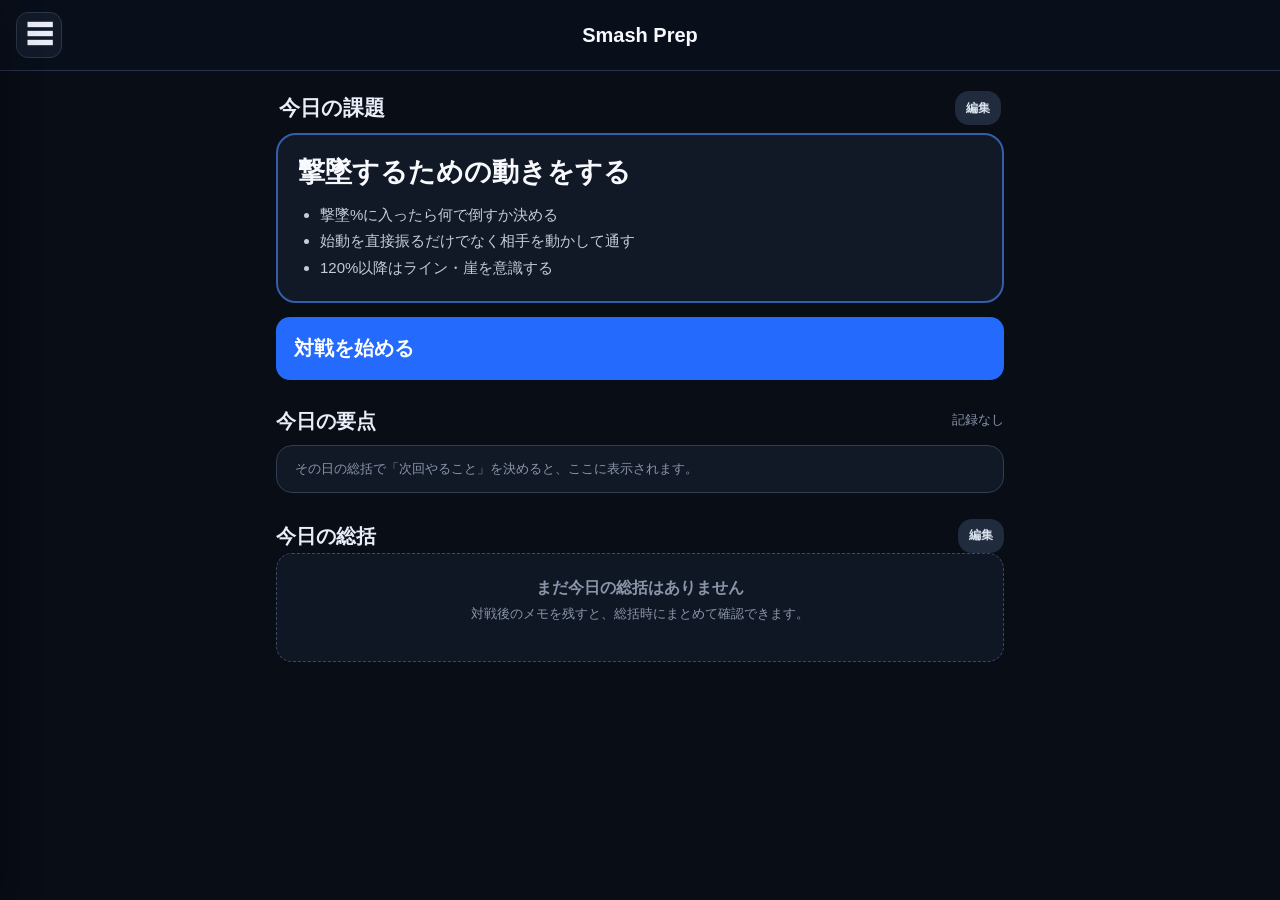
==== commit 410cd5ea: "Bump app assets for IndexedDB update" ====
--- a/index.html
+++ b/index.html
@@ -1 +1 @@
-<!doctype html><html lang="ja"><head><meta charset="utf-8"><meta name="viewport" content="width=device-width,initial-scale=1,viewport-fit=cover"><meta name="theme-color" content="#08101f"><meta name="apple-mobile-web-app-capable" content="yes"><meta name="apple-mobile-web-app-status-bar-style" content="black-translucent"><meta name="apple-mobile-web-app-title" content="Smash Prep"><link rel="manifest" href="./manifest.json?v=4"><link rel="apple-touch-icon" href="./smash-prep-icon-v4.svg"><link rel="icon" type="image/svg+xml" href="./smash-prep-icon-v4.svg"><link rel="stylesheet" href="./style.css?v=2.2"><title>Smash Prep</title></head><body><header class="appHeader"><div class="headerSide headerSideLeft"><button class="menuButton" id="menuButton" type="button" aria-label="メニューを開く" aria-expanded="false">☰</button></div><div class="headerBrand"><b>Smash Prep</b></div><div class="headerSide headerSideRight"></div></header><div class="menuBackdrop" id="menuBackdrop"></div><nav class="sideMenu" id="sideMenu" aria-hidden="true"><div class="sideMenuHead"><b>メニュー</b><button class="menuClose" id="menuClose" type="button" aria-label="メニューを閉じる">×</button></div><div class="menuGroup"><span class="menuGroupTitle">ホーム</span><a href="./index.html">今日の課題</a></div><div class="menuGroup"><span class="menuGroupTitle">練習</span><a href="./matchups.html">キャラ対編集</a><a href="./tasks.html">課題一覧</a><a href="./analysis.html">対戦分析</a><a href="./thoughts.html">考察</a><a href="./archive.html">振り返り・アーカイブ</a></div><div class="menuGroup"><span class="menuGroupTitle">大会</span><a href="./events.html">大会・参加者メモ</a></div></nav><main><section class="todaySection"><div class="todaySectionHead"><h1>今日の課題</h1><button class="tiny ghost" id="editTask">編集</button></div><section class="todayCard"><div class="mainGoal" id="taskTitle"></div><ul id="taskChecks"></ul></section></section><button class="startMatch" id="startMatch"><span>対戦を始める</span></button><section class="homeSection homePanel"><div class="sectionTitle"><div><h2>今日の要点</h2></div><span class="muted" id="todayCount"></span></div><div id="todayNotes"></div></section><section class="homeSection homePanel"><div class="sectionTitle"><div><h2>今日の総括</h2></div><button class="tiny ghost" id="editDaily">編集</button></div><div id="dailySummary"></div></section></main><dialog id="dlg"></dialog><script src="./common.js?v=2.2"></script><script src="./home.js?v=2.2"></script><script>const menuButton=document.getElementById('menuButton'),sideMenu=document.getElementById('sideMenu'),menuBackdrop=document.getElementById('menuBackdrop'),menuClose=document.getElementById('menuClose');function setMenu(open){sideMenu.classList.toggle('open',open);menuBackdrop.classList.toggle('open',open);sideMenu.setAttribute('aria-hidden',String(!open));menuButton.setAttribute('aria-expanded',String(open));document.body.classList.toggle('menuOpen',open)}menuButton.addEventListener('click',()=>setMenu(true));menuClose.addEventListener('click',()=>setMenu(false));menuBackdrop.addEventListener('click',()=>setMenu(false));</script></body></html>+<!doctype html><html lang="ja"><head><meta charset="utf-8"><meta name="viewport" content="width=device-width,initial-scale=1,viewport-fit=cover"><meta name="theme-color" content="#08101f"><meta name="apple-mobile-web-app-capable" content="yes"><meta name="apple-mobile-web-app-status-bar-style" content="black-translucent"><meta name="apple-mobile-web-app-title" content="Smash Prep"><link rel="manifest" href="./manifest.json?v=4"><link rel="apple-touch-icon" href="./smash-prep-icon-v4.svg"><link rel="icon" type="image/svg+xml" href="./smash-prep-icon-v4.svg"><link rel="stylesheet" href="./style.css?v=2.3"><title>Smash Prep</title></head><body><header class="appHeader"><div class="headerSide headerSideLeft"><button class="menuButton" id="menuButton" type="button" aria-label="メニューを開く" aria-expanded="false">☰</button></div><div class="headerBrand"><b>Smash Prep</b></div><div class="headerSide headerSideRight"></div></header><div class="menuBackdrop" id="menuBackdrop"></div><nav class="sideMenu" id="sideMenu" aria-hidden="true"><div class="sideMenuHead"><b>メニュー</b><button class="menuClose" id="menuClose" type="button" aria-label="メニューを閉じる">×</button></div><div class="menuGroup"><span class="menuGroupTitle">ホーム</span><a href="./index.html">今日の課題</a></div><div class="menuGroup"><span class="menuGroupTitle">練習</span><a href="./matchups.html">キャラ対編集</a><a href="./tasks.html">課題一覧</a><a href="./analysis.html">対戦分析</a><a href="./thoughts.html">考察</a><a href="./archive.html">振り返り・アーカイブ</a></div><div class="menuGroup"><span class="menuGroupTitle">大会</span><a href="./events.html">大会・参加者メモ</a></div></nav><main><section class="todaySection"><div class="todaySectionHead"><h1>今日の課題</h1><button class="tiny ghost" id="editTask">編集</button></div><section class="todayCard"><div class="mainGoal" id="taskTitle"></div><ul id="taskChecks"></ul></section></section><button class="startMatch" id="startMatch"><span>対戦を始める</span></button><section class="homeSection homePanel"><div class="sectionTitle"><div><h2>今日の要点</h2></div><span class="muted" id="todayCount"></span></div><div id="todayNotes"></div></section><section class="homeSection homePanel"><div class="sectionTitle"><div><h2>今日の総括</h2></div><button class="tiny ghost" id="editDaily">編集</button></div><div id="dailySummary"></div></section></main><dialog id="dlg"></dialog><script src="./common.js?v=2.3"></script><script src="./home.js?v=2.3"></script><script>const menuButton=document.getElementById('menuButton'),sideMenu=document.getElementById('sideMenu'),menuBackdrop=document.getElementById('menuBackdrop'),menuClose=document.getElementById('menuClose');function setMenu(open){sideMenu.classList.toggle('open',open);menuBackdrop.classList.toggle('open',open);sideMenu.setAttribute('aria-hidden',String(!open));menuButton.setAttribute('aria-expanded',String(open));document.body.classList.toggle('menuOpen',open)}menuButton.addEventListener('click',()=>setMenu(true));menuClose.addEventListener('click',()=>setMenu(false));menuBackdrop.addEventListener('click',()=>setMenu(false));</script></body></html>
--- a/style.css
+++ b/style.css
@@ -1 +1 @@
-*{box-sizing:border-box}html{background:#080d16;color:#e8edf7;font-family:-apple-system,BlinkMacSystemFont,"Segoe UI",sans-serif;-webkit-text-size-adjust:100%}body{margin:0;min-height:100vh;background:#080d16;color:#e8edf7}button,input,select,textarea{font:inherit}button{cursor:pointer;border:0;border-radius:14px;padding:13px 16px;background:#246bfd;color:#fff;font-weight:800;min-height:46px}header{position:sticky;top:0;z-index:5;padding:12px max(16px,env(safe-area-inset-right)) 12px max(16px,env(safe-area-inset-left));background:rgba(10,16,28,.96);backdrop-filter:blur(14px);border-bottom:1px solid #263246}.appHeader{display:grid;grid-template-columns:1fr auto 1fr;align-items:center}.headerBrand{text-align:center}.headerBrand b{display:block;font-size:20px;color:#f7f9fd}.headerSide{min-width:0;display:flex;align-items:center}.headerSideLeft{justify-content:flex-start}.headerSideRight{justify-content:flex-end}.menuButton{width:46px;height:46px;min-height:46px;padding:0;display:grid;place-items:center;background:#121a29;color:#e8edf7;border:1px solid #2b374b;border-radius:12px;font-size:27px;line-height:1;box-shadow:0 1px 3px rgba(0,0,0,.3)}.menuBackdrop{position:fixed;inset:0;background:rgba(0,0,0,.68);opacity:0;visibility:hidden;transition:.2s;z-index:19}.menuBackdrop.open{opacity:1;visibility:visible}.sideMenu{position:fixed;left:0;top:0;bottom:0;width:min(330px,84vw);padding:max(18px,env(safe-area-inset-top)) 0 calc(18px + env(safe-area-inset-bottom));background:#101724;z-index:20;transform:translateX(-105%);transition:transform .22s ease;box-shadow:12px 0 40px rgba(0,0,0,.45);overflow-y:auto}.sideMenu.open{transform:translateX(0)}.sideMenuHead{display:flex;align-items:center;justify-content:space-between;padding:4px 20px 16px;border-bottom:1px solid #263246}.sideMenuHead b{font-size:21px}.menuClose{width:42px;height:42px;min-height:42px;padding:0;background:transparent;color:#aab5c7;font-size:30px}.menuGroup{padding:15px 0;border-bottom:1px solid #263246}.menuGroupTitle{display:block;padding:0 20px 8px;color:#8995a9;font-size:13px;font-weight:850}.sideMenu a{display:block;text-decoration:none;color:#78a7ff;font-weight:650;font-size:17px;padding:12px 20px}.sideMenu a:hover,.sideMenu a:active{background:#172238}body.menuOpen{overflow:hidden}main{max-width:760px;margin:auto;padding:18px 16px calc(40px + env(safe-area-inset-bottom))}.headerLink,.back{color:#8ab4ff;text-decoration:none;background:#172238;border-radius:12px;padding:10px 13px;font-weight:800}.tools{display:grid;grid-template-columns:1fr 170px;gap:10px}.tools input,.tools select,dialog input,dialog select,dialog textarea,.taskActions select,.singleSearch input{width:100%;background:#111927;color:#e8edf7;border:1px solid #344157;border-radius:12px;padding:13px}.ghost{background:#202b3d;color:#dce4f1}.muted{font-size:13px;color:#8995a9}.emptyState{text-align:center;padding:44px 20px;border:1px dashed #3b485d;border-radius:16px;color:#8995a9;background:#101724}.emptyState.compact{padding:24px 18px}.emptyState b,.emptyState span{display:block}.emptyState span{font-size:13px;margin:6px 0 14px}dialog{width:min(720px,calc(100% - 20px));max-height:92vh;overflow:auto;border:1px solid #344157;border-radius:20px;background:#0e1522;color:#e8edf7;padding:20px;box-shadow:0 20px 60px rgba(0,0,0,.6)}dialog::backdrop{background:rgba(0,0,0,.72)}dialog h2{margin:0 0 14px;font-size:22px}dialog label{display:block;color:#aab5c7;font-size:13px;font-weight:700;margin:16px 0 7px}dialog textarea{min-height:120px;resize:vertical;line-height:1.6}.row{display:flex;gap:8px;flex-wrap:wrap}.actionRow{margin-top:18px}.fighterGrid{display:grid;grid-template-columns:repeat(4,1fr);gap:8px}.fighter{min-height:86px;background:#111927;border:1px solid #303d52;padding:7px;color:#dce4f1}.fighterIconWrap{display:flex;height:48px;position:relative;align-items:center;justify-content:center;overflow:hidden}.fighterIconWrap img{width:48px;height:48px;max-width:100%;max-height:100%;object-fit:contain}.fighterIconWrap>span:not(.fighterFallback){max-width:100%;max-height:48px;display:flex!important;align-items:center;justify-content:center;overflow:hidden}.fighterIconWrap>span:not(.fighterFallback) img{width:auto;height:46px;max-width:50%;object-fit:contain}.fighterFallback{position:absolute;inset:0;display:grid;place-items:center;color:#68758a;font-size:10px;z-index:-1}.fighterName{display:block;font-size:11px;font-weight:700;line-height:1.2;margin-top:5px}.todaySection{margin:2px 0 14px}.todaySectionHead{display:flex;align-items:center;justify-content:space-between;gap:12px;margin:0 3px 8px}.todaySectionHead h1{margin:0;font-size:21px}.todayCard{background:#111927;border:2px solid #355ea8;border-radius:20px;padding:20px;box-shadow:0 5px 18px rgba(0,0,0,.25)}.mainGoal{font-size:27px;font-weight:950;line-height:1.3;color:#f7f9fd;margin:0 0 12px}.todayCard ul,.prepSection ul,.prepTask ul{padding-left:22px;color:#c3ccda;line-height:1.75;font-size:15px;margin:0}.sectionTitle{display:flex;align-items:center;justify-content:space-between;gap:12px}.tiny{padding:7px 11px;font-size:12px;min-height:34px}.startMatch{width:100%;padding:18px;margin:4px 0 26px;display:flex;align-items:flex-start;box-shadow:0 5px 15px rgba(36,107,253,.22)}.startMatch span{font-size:20px}.homeSection{margin:0 0 26px}.homeSection h2{font-size:20px;margin:2px 0 0}.dailyReviewCard{background:#111927;border:1px solid #303d52;border-radius:16px;padding:16px;margin-top:10px;border-left:4px solid #246bfd}.dailyReviewCard>small{display:block;color:#8995a9;font-size:11px;margin-bottom:4px}.dailyReviewCard>b{display:block;font-size:20px}.dailyReviewCard p{white-space:pre-wrap;color:#c3ccda;font-size:14px;line-height:1.6}.nextCue{margin-top:10px;background:#172238;border-radius:10px;padding:11px;font-size:13px;color:#a9c5f8}.prepHero{display:flex;align-items:center;gap:14px;margin-bottom:16px}.prepIcon img{width:64px;height:64px;object-fit:contain}.prepHero h2{margin:2px 0;font-size:26px}.prepTask{background:#14213a;border:1px solid #355a99;border-radius:15px;padding:16px}.prepTask strong{display:block;font-size:25px;color:#e8f0ff;margin-top:6px}.prepSection{border-bottom:1px solid #2b374b;padding:18px 2px 12px}.singleSearch input{margin-bottom:12px}#todayNotes{background:#111927;border:1px solid #303d52;border-radius:16px;padding:14px 18px;margin-top:10px;box-shadow:0 2px 8px rgba(0,0,0,.25)}#todayNotes ul{margin:0;padding-left:24px;color:#c3ccda;line-height:1.7}.matchupEditGrid{margin-top:4px}.matchupFighter{position:relative;overflow:hidden}.stageGrid{display:grid;grid-template-columns:repeat(4,minmax(0,1fr));gap:6px}.stageTile{position:relative;min-width:0;min-height:82px;padding:4px 4px 6px;background:#111927;color:#dce4f1;border:2px solid #303d52;border-radius:10px;display:flex;flex-direction:column;align-items:center;justify-content:flex-start;gap:4px;overflow:hidden}.stageTile:nth-child(n+5){grid-column:span 1}.stageGrid:has(.stageTile:nth-child(7)) .stageTile:nth-child(5){grid-column:1/2}.stageTile.selected{border-color:#4c86ff;background:#17284a;box-shadow:0 0 0 1px rgba(76,134,255,.2)}.stageArt{width:100%;height:48px;border-radius:6px;overflow:hidden;background:#202b3d;display:block}.stageArt img{display:block;width:100%;height:100%;object-fit:cover}.stageTile b{font-size:9px;line-height:1.1;white-space:normal;word-break:keep-all}.stageCheck{display:none;position:absolute;right:3px;top:3px;width:18px;height:18px;border-radius:50%;background:#246bfd;color:#fff;place-items:center;font-size:10px;box-shadow:0 1px 4px rgba(0,0,0,.5)}.stageTile.selected .stageCheck{display:grid}.tasksPage{max-width:680px}.taskTop{display:flex;justify-content:flex-end;margin:0 0 16px}.taskAdd{min-height:40px;padding:9px 14px;font-size:14px;border-radius:11px}.taskGroup{margin:0 0 22px}.taskGroup h2{font-size:14px;color:#8995a9;margin:0 0 8px;padding-left:2px}.taskCard{display:flex;align-items:center;justify-content:space-between;gap:14px;background:#111927;border:1px solid #29364a;border-radius:14px;padding:13px 14px;margin-bottom:8px}.taskCard>div:first-child{min-width:0;flex:1}.taskCard b{display:block;font-size:16px;color:#f3f6fb;line-height:1.3}.taskCard p{margin:5px 0 0;color:#aab5c7;font-size:13px;line-height:1.35}.taskCard small{display:none}.taskActions{display:flex;align-items:center;gap:7px;flex-shrink:0}.taskActions .tiny{white-space:nowrap}.taskActions select{width:auto;max-width:100px;padding:8px 26px 8px 9px;font-size:12px;border-radius:9px}.taskGroup:first-child .taskCard{border-color:#355a99;background:#101b31}.thoughtsPage{padding-top:26px}.thoughtTop{margin-bottom:32px}.thoughtCard{margin-bottom:14px}.thoughtCard b{display:block;margin-bottom:9px}.thoughtCard p{margin:0 0 12px;line-height:1.65}@media(max-width:560px){header{padding-top:max(10px,env(safe-area-inset-top))}main{padding:14px 12px calc(32px + env(safe-area-inset-bottom))}.todayCard{padding:17px}.mainGoal{font-size:25px}.fighterGrid{grid-template-columns:repeat(3,1fr)}dialog{padding:14px;width:calc(100% - 10px)}.stageGrid{grid-template-columns:repeat(4,minmax(0,1fr));gap:5px}.stageTile{min-height:76px;padding:3px 3px 5px}.stageArt{height:44px}.stageTile b{font-size:8px}.tasksPage{padding-top:12px}.taskTop{margin-bottom:12px}.taskCard{padding:12px;gap:9px}.taskCard b{font-size:15px}.taskCard p{font-size:12px}.taskActions{gap:5px}.taskActions .tiny{padding:7px 9px}.taskActions select{max-width:88px;padding-left:7px;padding-right:20px}.thoughtsPage{padding-top:22px}.thoughtTop{margin-bottom:30px}}+*{box-sizing:border-box}html{background:#080d16;color:#e8edf7;font-family:-apple-system,BlinkMacSystemFont,"Segoe UI",sans-serif;-webkit-text-size-adjust:100%}body{margin:0;min-height:100vh;background:#080d16;color:#e8edf7}button,input,select,textarea{font:inherit}button{cursor:pointer;border:0;border-radius:14px;padding:13px 16px;background:#246bfd;color:#fff;font-weight:800;min-height:46px}header{position:sticky;top:0;z-index:5;padding:12px max(16px,env(safe-area-inset-right)) 12px max(16px,env(safe-area-inset-left));background:rgba(10,16,28,.96);backdrop-filter:blur(14px);border-bottom:1px solid #263246}.appHeader{display:grid;grid-template-columns:1fr auto 1fr;align-items:center}.headerBrand{text-align:center}.headerBrand b{display:block;font-size:20px;color:#f7f9fd}.headerSide{min-width:0;display:flex;align-items:center}.headerSideLeft{justify-content:flex-start}.headerSideRight{justify-content:flex-end}.menuButton{width:46px;height:46px;min-height:46px;padding:0;display:grid;place-items:center;background:#121a29;color:#e8edf7;border:1px solid #2b374b;border-radius:12px;font-size:27px;line-height:1}.menuBackdrop{position:fixed;inset:0;background:rgba(0,0,0,.68);opacity:0;visibility:hidden;transition:.2s;z-index:19}.menuBackdrop.open{opacity:1;visibility:visible}.sideMenu{position:fixed;left:0;top:0;bottom:0;width:min(330px,84vw);padding:max(18px,env(safe-area-inset-top)) 0 calc(18px + env(safe-area-inset-bottom));background:#101724;z-index:20;transform:translateX(-105%);transition:transform .22s ease;box-shadow:12px 0 40px rgba(0,0,0,.45);overflow-y:auto}.sideMenu.open{transform:translateX(0)}.sideMenuHead{display:flex;align-items:center;justify-content:space-between;padding:4px 20px 16px;border-bottom:1px solid #263246}.sideMenuHead b{font-size:21px}.menuClose{width:42px;height:42px;min-height:42px;padding:0;background:transparent;color:#aab5c7;font-size:30px}.menuGroup{padding:15px 0;border-bottom:1px solid #263246}.menuGroupTitle{display:block;padding:0 20px 8px;color:#8995a9;font-size:13px;font-weight:850}.sideMenu a{display:block;text-decoration:none;color:#78a7ff;font-weight:650;font-size:17px;padding:12px 20px}.sideMenu a:hover,.sideMenu a:active{background:#172238}body.menuOpen{overflow:hidden}main{max-width:760px;margin:auto;padding:18px 16px calc(40px + env(safe-area-inset-bottom))}.headerLink,.back{color:#8ab4ff;text-decoration:none;background:#172238;border-radius:12px;padding:10px 13px;font-weight:800}.tools{display:grid;grid-template-columns:1fr 170px;gap:10px}.tools input,.tools select,dialog input,dialog select,dialog textarea,.taskActions select,.singleSearch input{width:100%;background:#111927;color:#e8edf7;border:1px solid #344157;border-radius:12px;padding:13px}.ghost{background:#202b3d;color:#dce4f1}.muted{font-size:13px;color:#8995a9}.emptyState{text-align:center;padding:44px 20px;border:1px dashed #3b485d;border-radius:16px;color:#8995a9;background:#101724}.emptyState.compact{padding:24px 18px}.emptyState b,.emptyState span{display:block}.emptyState span{font-size:13px;margin:6px 0 14px}dialog{width:min(720px,calc(100% - 20px));max-height:92vh;overflow:auto;border:1px solid #344157;border-radius:20px;background:#0e1522;color:#e8edf7;padding:20px;box-shadow:0 20px 60px rgba(0,0,0,.6)}dialog::backdrop{background:rgba(0,0,0,.72)}dialog h2{margin:0 0 14px;font-size:22px}dialog label{display:block;color:#aab5c7;font-size:13px;font-weight:700;margin:16px 0 7px}dialog textarea{min-height:120px;resize:vertical;line-height:1.6}.row{display:flex;gap:8px;flex-wrap:wrap}.actionRow{margin-top:18px}.fighterGrid{display:grid;grid-template-columns:repeat(4,1fr);gap:8px}.fighter{min-height:86px;background:#111927;border:1px solid #303d52;padding:7px;color:#dce4f1;overflow:hidden}.fighterIconWrap{display:flex;height:48px;position:relative;align-items:center;justify-content:center;gap:0;overflow:hidden}.fighterIconWrap img{width:48px;height:48px;object-fit:contain;flex:0 0 auto}.fighterIconWrap img+img{margin-left:-13px}.fighterFallback{position:absolute;inset:0;display:grid;place-items:center;color:#68758a;font-size:10px;z-index:-1}.fighterName{display:block;font-size:11px;font-weight:700;line-height:1.2;margin-top:5px}.todaySection{margin:2px 0 14px}.todaySectionHead{display:flex;align-items:center;justify-content:space-between;gap:12px;margin:0 3px 8px}.todaySectionHead h1{margin:0;font-size:21px}.todayCard{background:#111927;border:2px solid #355ea8;border-radius:20px;padding:20px}.mainGoal{font-size:27px;font-weight:950;line-height:1.3;color:#f7f9fd;margin:0 0 12px}.todayCard ul,.prepSection ul,.prepTask ul{padding-left:22px;color:#c3ccda;line-height:1.75;font-size:15px;margin:0}.sectionTitle{display:flex;align-items:center;justify-content:space-between;gap:12px}.tiny{padding:7px 11px;font-size:12px;min-height:34px}.startMatch{width:100%;padding:18px;margin:4px 0 26px;display:flex;align-items:flex-start}.startMatch span{font-size:20px}.homeSection{margin:0 0 26px}.homeSection h2{font-size:20px;margin:2px 0 0}.dailyReviewCard{background:#111927;border:1px solid #303d52;border-radius:16px;padding:16px;margin-top:10px;border-left:4px solid #246bfd}.dailyReviewCard>small{display:block;color:#8995a9;font-size:11px;margin-bottom:4px}.dailyReviewCard>b{display:block;font-size:20px}.dailyReviewCard p{white-space:pre-wrap;color:#c3ccda;font-size:14px;line-height:1.6}.nextCue{margin-top:10px;background:#172238;border-radius:10px;padding:11px;font-size:13px;color:#a9c5f8}.prepHero{display:flex;align-items:center;gap:14px;margin-bottom:16px}.prepIcon img{width:64px;height:64px;object-fit:contain}.prepHero h2{margin:2px 0;font-size:26px}.prepTask{background:#14213a;border:1px solid #355a99;border-radius:15px;padding:16px}.prepTask strong{display:block;font-size:25px;color:#e8f0ff;margin-top:6px}.prepSection{border-bottom:1px solid #2b374b;padding:18px 2px 12px}.singleSearch input{margin-bottom:12px}#todayNotes{background:#111927;border:1px solid #303d52;border-radius:16px;padding:14px 18px;margin-top:10px}#todayNotes ul{margin:0;padding-left:24px;color:#c3ccda;line-height:1.7}.matchupEditGrid{margin-top:4px}.matchupFighter{position:relative}.matchupFighter small{display:none}.stageGrid{display:grid;grid-template-columns:repeat(4,minmax(0,1fr));gap:6px}.stageTile{position:relative;min-width:0;min-height:82px;padding:4px 4px 6px;background:#111927;color:#dce4f1;border:2px solid #303d52;border-radius:10px;display:flex;flex-direction:column;align-items:center;justify-content:flex-start;gap:4px;overflow:hidden}.stageTile.selected{border-color:#4c86ff;background:#17284a}.stageArt{width:100%;height:48px;border-radius:6px;overflow:hidden;background:#202b3d;display:block}.stageArt img{display:block;width:100%;height:100%;object-fit:cover}.stageTile b{font-size:9px;line-height:1.1}.stageCheck{display:none;position:absolute;right:3px;top:3px;width:18px;height:18px;border-radius:50%;background:#246bfd;color:#fff;place-items:center;font-size:10px}.stageTile.selected .stageCheck{display:grid}.tasksPage{max-width:680px}.taskTop{display:flex;justify-content:flex-end;margin:0 0 16px}.taskAdd{min-height:40px;padding:9px 14px;font-size:14px;border-radius:11px}.taskGroup{margin:0 0 22px}.taskGroup h2{font-size:14px;color:#8995a9;margin:0 0 8px;padding-left:2px}.taskCard{display:flex;align-items:center;justify-content:space-between;gap:14px;background:#111927;border:1px solid #29364a;border-radius:14px;padding:13px 14px;margin-bottom:8px}.taskCard>div:first-child{min-width:0;flex:1}.taskCard b{display:block;font-size:16px;color:#f3f6fb}.taskCard p{margin:5px 0 0;color:#aab5c7;font-size:13px}.taskCard small{display:none}.taskActions{display:flex;align-items:center;gap:7px;flex-shrink:0}.taskActions select{width:auto;max-width:100px;padding:8px 26px 8px 9px;font-size:12px}.thoughtsPage{padding-top:26px}.thoughtTop{margin-bottom:32px}.thoughtCard{margin-bottom:14px}.thoughtCard b{display:block;margin-bottom:9px}.thoughtCard p{margin:0 0 12px;line-height:1.65}.recordGrid{display:grid;grid-template-columns:1fr 1fr;gap:0 10px}.recordGrid label{margin-top:10px}.recordGrid .recordWide{grid-column:1/-1}.analysisPage section{margin-bottom:28px}.analysisPage h2{font-size:18px;margin:0 0 10px}.analysisHero{display:grid;grid-template-columns:repeat(3,1fr);gap:8px}.analysisHero>div{background:#111927;border:1px solid #303d52;border-radius:14px;padding:14px;text-align:center}.analysisHero span{display:block;color:#8995a9;font-size:11px;margin-bottom:4px}.analysisHero b{font-size:22px}.statList{background:#111927;border:1px solid #303d52;border-radius:14px;overflow:hidden}.statRow{display:flex;justify-content:space-between;gap:12px;padding:12px 14px;border-bottom:1px solid #263246}.statRow:last-child{border-bottom:0}.statRow b{font-size:14px}.statRow span{font-size:12px;color:#aab5c7;text-align:right}.matchRecord{background:#111927;border:1px solid #303d52;border-radius:14px;padding:14px;margin-bottom:9px}.matchRecordTop{display:flex;justify-content:space-between;gap:10px;align-items:center}.matchRecordTop b{font-size:14px}.matchRecordTop strong{font-size:18px}.matchRecordTop .win{color:#7fb0ff}.matchRecordTop .loss{color:#e09a9a}.matchMeta{font-size:11px;color:#8995a9;margin-top:5px}.matchRecord p{font-size:13px;color:#c3ccda;line-height:1.55;white-space:pre-wrap}@media(max-width:560px){header{padding-top:max(10px,env(safe-area-inset-top))}main{padding:14px 12px calc(32px + env(safe-area-inset-bottom))}.todayCard{padding:17px}.mainGoal{font-size:25px}.fighterGrid{grid-template-columns:repeat(3,1fr)}dialog{padding:14px;width:calc(100% - 10px)}.stageGrid{grid-template-columns:repeat(4,minmax(0,1fr));gap:5px}.stageTile{min-height:76px}.stageArt{height:44px}.stageTile b{font-size:8px}.thoughtsPage{padding-top:22px}.thoughtTop{margin-bottom:30px}.analysisHero b{font-size:19px}.statRow{padding:11px 12px}}
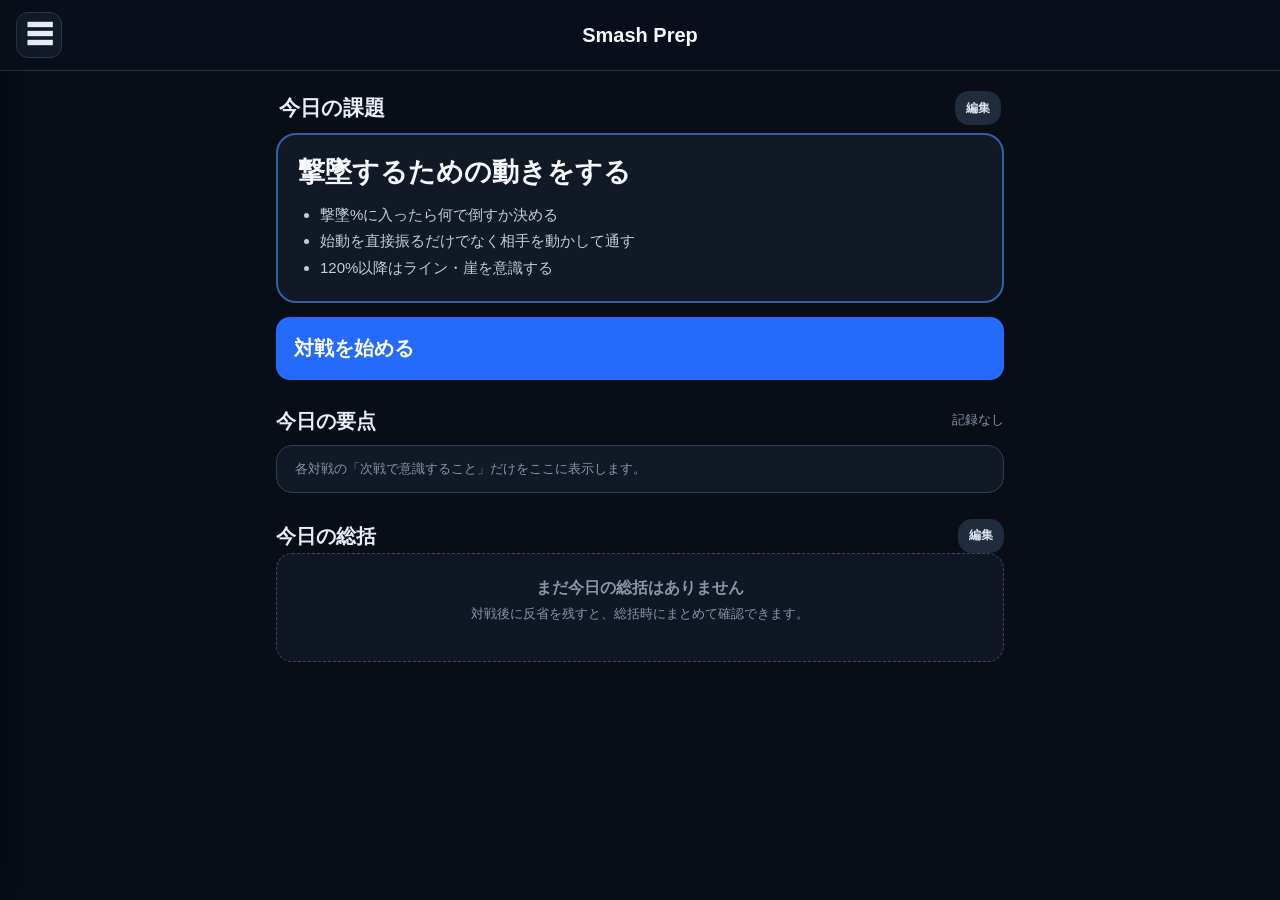
==== commit 56f581d1: "Bump Smash Prep assets for match record changes" ====
--- a/index.html
+++ b/index.html
@@ -1 +1 @@
-<!doctype html><html lang="ja"><head><meta charset="utf-8"><meta name="viewport" content="width=device-width,initial-scale=1,viewport-fit=cover"><meta name="theme-color" content="#08101f"><meta name="apple-mobile-web-app-capable" content="yes"><meta name="apple-mobile-web-app-status-bar-style" content="black-translucent"><meta name="apple-mobile-web-app-title" content="Smash Prep"><link rel="manifest" href="./manifest.json?v=4"><link rel="apple-touch-icon" href="./smash-prep-icon-v4.svg"><link rel="icon" type="image/svg+xml" href="./smash-prep-icon-v4.svg"><link rel="stylesheet" href="./style.css?v=2.3"><title>Smash Prep</title></head><body><header class="appHeader"><div class="headerSide headerSideLeft"><button class="menuButton" id="menuButton" type="button" aria-label="メニューを開く" aria-expanded="false">☰</button></div><div class="headerBrand"><b>Smash Prep</b></div><div class="headerSide headerSideRight"></div></header><div class="menuBackdrop" id="menuBackdrop"></div><nav class="sideMenu" id="sideMenu" aria-hidden="true"><div class="sideMenuHead"><b>メニュー</b><button class="menuClose" id="menuClose" type="button" aria-label="メニューを閉じる">×</button></div><div class="menuGroup"><span class="menuGroupTitle">ホーム</span><a href="./index.html">今日の課題</a></div><div class="menuGroup"><span class="menuGroupTitle">練習</span><a href="./matchups.html">キャラ対編集</a><a href="./tasks.html">課題一覧</a><a href="./analysis.html">対戦分析</a><a href="./thoughts.html">考察</a><a href="./archive.html">振り返り・アーカイブ</a></div><div class="menuGroup"><span class="menuGroupTitle">大会</span><a href="./events.html">大会・参加者メモ</a></div></nav><main><section class="todaySection"><div class="todaySectionHead"><h1>今日の課題</h1><button class="tiny ghost" id="editTask">編集</button></div><section class="todayCard"><div class="mainGoal" id="taskTitle"></div><ul id="taskChecks"></ul></section></section><button class="startMatch" id="startMatch"><span>対戦を始める</span></button><section class="homeSection homePanel"><div class="sectionTitle"><div><h2>今日の要点</h2></div><span class="muted" id="todayCount"></span></div><div id="todayNotes"></div></section><section class="homeSection homePanel"><div class="sectionTitle"><div><h2>今日の総括</h2></div><button class="tiny ghost" id="editDaily">編集</button></div><div id="dailySummary"></div></section></main><dialog id="dlg"></dialog><script src="./common.js?v=2.3"></script><script src="./home.js?v=2.3"></script><script>const menuButton=document.getElementById('menuButton'),sideMenu=document.getElementById('sideMenu'),menuBackdrop=document.getElementById('menuBackdrop'),menuClose=document.getElementById('menuClose');function setMenu(open){sideMenu.classList.toggle('open',open);menuBackdrop.classList.toggle('open',open);sideMenu.setAttribute('aria-hidden',String(!open));menuButton.setAttribute('aria-expanded',String(open));document.body.classList.toggle('menuOpen',open)}menuButton.addEventListener('click',()=>setMenu(true));menuClose.addEventListener('click',()=>setMenu(false));menuBackdrop.addEventListener('click',()=>setMenu(false));</script></body></html>+<!doctype html><html lang="ja"><head><meta charset="utf-8"><meta name="viewport" content="width=device-width,initial-scale=1,viewport-fit=cover"><meta name="theme-color" content="#08101f"><meta name="apple-mobile-web-app-capable" content="yes"><meta name="apple-mobile-web-app-status-bar-style" content="black-translucent"><meta name="apple-mobile-web-app-title" content="Smash Prep"><link rel="manifest" href="./manifest.json?v=4"><link rel="apple-touch-icon" href="./smash-prep-icon-v4.svg"><link rel="icon" type="image/svg+xml" href="./smash-prep-icon-v4.svg"><link rel="stylesheet" href="./style.css?v=2.4"><title>Smash Prep</title></head><body><header class="appHeader"><div class="headerSide headerSideLeft"><button class="menuButton" id="menuButton" type="button" aria-label="メニューを開く" aria-expanded="false">☰</button></div><div class="headerBrand"><b>Smash Prep</b></div><div class="headerSide headerSideRight"></div></header><div class="menuBackdrop" id="menuBackdrop"></div><nav class="sideMenu" id="sideMenu" aria-hidden="true"><div class="sideMenuHead"><b>メニュー</b><button class="menuClose" id="menuClose" type="button" aria-label="メニューを閉じる">×</button></div><div class="menuGroup"><span class="menuGroupTitle">ホーム</span><a href="./index.html">今日の課題</a></div><div class="menuGroup"><span class="menuGroupTitle">練習</span><a href="./matchups.html">キャラ対編集</a><a href="./tasks.html">課題一覧</a><a href="./analysis.html">対戦分析</a><a href="./thoughts.html">考察</a><a href="./archive.html">振り返り・アーカイブ</a></div><div class="menuGroup"><span class="menuGroupTitle">大会</span><a href="./events.html">大会・参加者メモ</a></div></nav><main><section class="todaySection"><div class="todaySectionHead"><h1>今日の課題</h1><button class="tiny ghost" id="editTask">編集</button></div><section class="todayCard"><div class="mainGoal" id="taskTitle"></div><ul id="taskChecks"></ul></section></section><button class="startMatch" id="startMatch"><span>対戦を始める</span></button><section class="homeSection homePanel"><div class="sectionTitle"><div><h2>今日の要点</h2></div><span class="muted" id="todayCount"></span></div><div id="todayNotes"></div></section><section class="homeSection homePanel"><div class="sectionTitle"><div><h2>今日の総括</h2></div><button class="tiny ghost" id="editDaily">編集</button></div><div id="dailySummary"></div></section></main><dialog id="dlg"></dialog><script src="./common.js?v=2.4"></script><script src="./home.js?v=2.4"></script><script>const menuButton=document.getElementById('menuButton'),sideMenu=document.getElementById('sideMenu'),menuBackdrop=document.getElementById('menuBackdrop'),menuClose=document.getElementById('menuClose');function setMenu(open){sideMenu.classList.toggle('open',open);menuBackdrop.classList.toggle('open',open);sideMenu.setAttribute('aria-hidden',String(!open));menuButton.setAttribute('aria-expanded',String(open));document.body.classList.toggle('menuOpen',open)}menuButton.addEventListener('click',()=>setMenu(true));menuClose.addEventListener('click',()=>setMenu(false));menuBackdrop.addEventListener('click',()=>setMenu(false));</script></body></html>
--- a/style.css
+++ b/style.css
@@ -1 +1 @@
-*{box-sizing:border-box}html{background:#080d16;color:#e8edf7;font-family:-apple-system,BlinkMacSystemFont,"Segoe UI",sans-serif;-webkit-text-size-adjust:100%}body{margin:0;min-height:100vh;background:#080d16;color:#e8edf7}button,input,select,textarea{font:inherit}button{cursor:pointer;border:0;border-radius:14px;padding:13px 16px;background:#246bfd;color:#fff;font-weight:800;min-height:46px}header{position:sticky;top:0;z-index:5;padding:12px max(16px,env(safe-area-inset-right)) 12px max(16px,env(safe-area-inset-left));background:rgba(10,16,28,.96);backdrop-filter:blur(14px);border-bottom:1px solid #263246}.appHeader{display:grid;grid-template-columns:1fr auto 1fr;align-items:center}.headerBrand{text-align:center}.headerBrand b{display:block;font-size:20px;color:#f7f9fd}.headerSide{min-width:0;display:flex;align-items:center}.headerSideLeft{justify-content:flex-start}.headerSideRight{justify-content:flex-end}.menuButton{width:46px;height:46px;min-height:46px;padding:0;display:grid;place-items:center;background:#121a29;color:#e8edf7;border:1px solid #2b374b;border-radius:12px;font-size:27px;line-height:1}.menuBackdrop{position:fixed;inset:0;background:rgba(0,0,0,.68);opacity:0;visibility:hidden;transition:.2s;z-index:19}.menuBackdrop.open{opacity:1;visibility:visible}.sideMenu{position:fixed;left:0;top:0;bottom:0;width:min(330px,84vw);padding:max(18px,env(safe-area-inset-top)) 0 calc(18px + env(safe-area-inset-bottom));background:#101724;z-index:20;transform:translateX(-105%);transition:transform .22s ease;box-shadow:12px 0 40px rgba(0,0,0,.45);overflow-y:auto}.sideMenu.open{transform:translateX(0)}.sideMenuHead{display:flex;align-items:center;justify-content:space-between;padding:4px 20px 16px;border-bottom:1px solid #263246}.sideMenuHead b{font-size:21px}.menuClose{width:42px;height:42px;min-height:42px;padding:0;background:transparent;color:#aab5c7;font-size:30px}.menuGroup{padding:15px 0;border-bottom:1px solid #263246}.menuGroupTitle{display:block;padding:0 20px 8px;color:#8995a9;font-size:13px;font-weight:850}.sideMenu a{display:block;text-decoration:none;color:#78a7ff;font-weight:650;font-size:17px;padding:12px 20px}.sideMenu a:hover,.sideMenu a:active{background:#172238}body.menuOpen{overflow:hidden}main{max-width:760px;margin:auto;padding:18px 16px calc(40px + env(safe-area-inset-bottom))}.headerLink,.back{color:#8ab4ff;text-decoration:none;background:#172238;border-radius:12px;padding:10px 13px;font-weight:800}.tools{display:grid;grid-template-columns:1fr 170px;gap:10px}.tools input,.tools select,dialog input,dialog select,dialog textarea,.taskActions select,.singleSearch input{width:100%;background:#111927;color:#e8edf7;border:1px solid #344157;border-radius:12px;padding:13px}.ghost{background:#202b3d;color:#dce4f1}.muted{font-size:13px;color:#8995a9}.emptyState{text-align:center;padding:44px 20px;border:1px dashed #3b485d;border-radius:16px;color:#8995a9;background:#101724}.emptyState.compact{padding:24px 18px}.emptyState b,.emptyState span{display:block}.emptyState span{font-size:13px;margin:6px 0 14px}dialog{width:min(720px,calc(100% - 20px));max-height:92vh;overflow:auto;border:1px solid #344157;border-radius:20px;background:#0e1522;color:#e8edf7;padding:20px;box-shadow:0 20px 60px rgba(0,0,0,.6)}dialog::backdrop{background:rgba(0,0,0,.72)}dialog h2{margin:0 0 14px;font-size:22px}dialog label{display:block;color:#aab5c7;font-size:13px;font-weight:700;margin:16px 0 7px}dialog textarea{min-height:120px;resize:vertical;line-height:1.6}.row{display:flex;gap:8px;flex-wrap:wrap}.actionRow{margin-top:18px}.fighterGrid{display:grid;grid-template-columns:repeat(4,1fr);gap:8px}.fighter{min-height:86px;background:#111927;border:1px solid #303d52;padding:7px;color:#dce4f1;overflow:hidden}.fighterIconWrap{display:flex;height:48px;position:relative;align-items:center;justify-content:center;gap:0;overflow:hidden}.fighterIconWrap img{width:48px;height:48px;object-fit:contain;flex:0 0 auto}.fighterIconWrap img+img{margin-left:-13px}.fighterFallback{position:absolute;inset:0;display:grid;place-items:center;color:#68758a;font-size:10px;z-index:-1}.fighterName{display:block;font-size:11px;font-weight:700;line-height:1.2;margin-top:5px}.todaySection{margin:2px 0 14px}.todaySectionHead{display:flex;align-items:center;justify-content:space-between;gap:12px;margin:0 3px 8px}.todaySectionHead h1{margin:0;font-size:21px}.todayCard{background:#111927;border:2px solid #355ea8;border-radius:20px;padding:20px}.mainGoal{font-size:27px;font-weight:950;line-height:1.3;color:#f7f9fd;margin:0 0 12px}.todayCard ul,.prepSection ul,.prepTask ul{padding-left:22px;color:#c3ccda;line-height:1.75;font-size:15px;margin:0}.sectionTitle{display:flex;align-items:center;justify-content:space-between;gap:12px}.tiny{padding:7px 11px;font-size:12px;min-height:34px}.startMatch{width:100%;padding:18px;margin:4px 0 26px;display:flex;align-items:flex-start}.startMatch span{font-size:20px}.homeSection{margin:0 0 26px}.homeSection h2{font-size:20px;margin:2px 0 0}.dailyReviewCard{background:#111927;border:1px solid #303d52;border-radius:16px;padding:16px;margin-top:10px;border-left:4px solid #246bfd}.dailyReviewCard>small{display:block;color:#8995a9;font-size:11px;margin-bottom:4px}.dailyReviewCard>b{display:block;font-size:20px}.dailyReviewCard p{white-space:pre-wrap;color:#c3ccda;font-size:14px;line-height:1.6}.nextCue{margin-top:10px;background:#172238;border-radius:10px;padding:11px;font-size:13px;color:#a9c5f8}.prepHero{display:flex;align-items:center;gap:14px;margin-bottom:16px}.prepIcon img{width:64px;height:64px;object-fit:contain}.prepHero h2{margin:2px 0;font-size:26px}.prepTask{background:#14213a;border:1px solid #355a99;border-radius:15px;padding:16px}.prepTask strong{display:block;font-size:25px;color:#e8f0ff;margin-top:6px}.prepSection{border-bottom:1px solid #2b374b;padding:18px 2px 12px}.singleSearch input{margin-bottom:12px}#todayNotes{background:#111927;border:1px solid #303d52;border-radius:16px;padding:14px 18px;margin-top:10px}#todayNotes ul{margin:0;padding-left:24px;color:#c3ccda;line-height:1.7}.matchupEditGrid{margin-top:4px}.matchupFighter{position:relative}.matchupFighter small{display:none}.stageGrid{display:grid;grid-template-columns:repeat(4,minmax(0,1fr));gap:6px}.stageTile{position:relative;min-width:0;min-height:82px;padding:4px 4px 6px;background:#111927;color:#dce4f1;border:2px solid #303d52;border-radius:10px;display:flex;flex-direction:column;align-items:center;justify-content:flex-start;gap:4px;overflow:hidden}.stageTile.selected{border-color:#4c86ff;background:#17284a}.stageArt{width:100%;height:48px;border-radius:6px;overflow:hidden;background:#202b3d;display:block}.stageArt img{display:block;width:100%;height:100%;object-fit:cover}.stageTile b{font-size:9px;line-height:1.1}.stageCheck{display:none;position:absolute;right:3px;top:3px;width:18px;height:18px;border-radius:50%;background:#246bfd;color:#fff;place-items:center;font-size:10px}.stageTile.selected .stageCheck{display:grid}.tasksPage{max-width:680px}.taskTop{display:flex;justify-content:flex-end;margin:0 0 16px}.taskAdd{min-height:40px;padding:9px 14px;font-size:14px;border-radius:11px}.taskGroup{margin:0 0 22px}.taskGroup h2{font-size:14px;color:#8995a9;margin:0 0 8px;padding-left:2px}.taskCard{display:flex;align-items:center;justify-content:space-between;gap:14px;background:#111927;border:1px solid #29364a;border-radius:14px;padding:13px 14px;margin-bottom:8px}.taskCard>div:first-child{min-width:0;flex:1}.taskCard b{display:block;font-size:16px;color:#f3f6fb}.taskCard p{margin:5px 0 0;color:#aab5c7;font-size:13px}.taskCard small{display:none}.taskActions{display:flex;align-items:center;gap:7px;flex-shrink:0}.taskActions select{width:auto;max-width:100px;padding:8px 26px 8px 9px;font-size:12px}.thoughtsPage{padding-top:26px}.thoughtTop{margin-bottom:32px}.thoughtCard{margin-bottom:14px}.thoughtCard b{display:block;margin-bottom:9px}.thoughtCard p{margin:0 0 12px;line-height:1.65}.recordGrid{display:grid;grid-template-columns:1fr 1fr;gap:0 10px}.recordGrid label{margin-top:10px}.recordGrid .recordWide{grid-column:1/-1}.analysisPage section{margin-bottom:28px}.analysisPage h2{font-size:18px;margin:0 0 10px}.analysisHero{display:grid;grid-template-columns:repeat(3,1fr);gap:8px}.analysisHero>div{background:#111927;border:1px solid #303d52;border-radius:14px;padding:14px;text-align:center}.analysisHero span{display:block;color:#8995a9;font-size:11px;margin-bottom:4px}.analysisHero b{font-size:22px}.statList{background:#111927;border:1px solid #303d52;border-radius:14px;overflow:hidden}.statRow{display:flex;justify-content:space-between;gap:12px;padding:12px 14px;border-bottom:1px solid #263246}.statRow:last-child{border-bottom:0}.statRow b{font-size:14px}.statRow span{font-size:12px;color:#aab5c7;text-align:right}.matchRecord{background:#111927;border:1px solid #303d52;border-radius:14px;padding:14px;margin-bottom:9px}.matchRecordTop{display:flex;justify-content:space-between;gap:10px;align-items:center}.matchRecordTop b{font-size:14px}.matchRecordTop strong{font-size:18px}.matchRecordTop .win{color:#7fb0ff}.matchRecordTop .loss{color:#e09a9a}.matchMeta{font-size:11px;color:#8995a9;margin-top:5px}.matchRecord p{font-size:13px;color:#c3ccda;line-height:1.55;white-space:pre-wrap}@media(max-width:560px){header{padding-top:max(10px,env(safe-area-inset-top))}main{padding:14px 12px calc(32px + env(safe-area-inset-bottom))}.todayCard{padding:17px}.mainGoal{font-size:25px}.fighterGrid{grid-template-columns:repeat(3,1fr)}dialog{padding:14px;width:calc(100% - 10px)}.stageGrid{grid-template-columns:repeat(4,minmax(0,1fr));gap:5px}.stageTile{min-height:76px}.stageArt{height:44px}.stageTile b{font-size:8px}.thoughtsPage{padding-top:22px}.thoughtTop{margin-bottom:30px}.analysisHero b{font-size:19px}.statRow{padding:11px 12px}}+*{box-sizing:border-box}html{background:#080d16;color:#e8edf7;font-family:-apple-system,BlinkMacSystemFont,"Segoe UI",sans-serif;-webkit-text-size-adjust:100%}body{margin:0;min-height:100vh;background:#080d16;color:#e8edf7}button,input,select,textarea{font:inherit}button{cursor:pointer;border:0;border-radius:14px;padding:13px 16px;background:#246bfd;color:#fff;font-weight:800;min-height:46px}header{position:sticky;top:0;z-index:5;padding:12px max(16px,env(safe-area-inset-right)) 12px max(16px,env(safe-area-inset-left));background:rgba(10,16,28,.96);backdrop-filter:blur(14px);border-bottom:1px solid #263246}.appHeader{display:grid;grid-template-columns:1fr auto 1fr;align-items:center}.headerBrand{text-align:center}.headerBrand b{display:block;font-size:20px;color:#f7f9fd}.headerSide{min-width:0;display:flex;align-items:center}.headerSideLeft{justify-content:flex-start}.headerSideRight{justify-content:flex-end}.menuButton{width:46px;height:46px;min-height:46px;padding:0;display:grid;place-items:center;background:#121a29;color:#e8edf7;border:1px solid #2b374b;border-radius:12px;font-size:27px;line-height:1}.menuBackdrop{position:fixed;inset:0;background:rgba(0,0,0,.68);opacity:0;visibility:hidden;transition:.2s;z-index:19}.menuBackdrop.open{opacity:1;visibility:visible}.sideMenu{position:fixed;left:0;top:0;bottom:0;width:min(330px,84vw);padding:max(18px,env(safe-area-inset-top)) 0 calc(18px + env(safe-area-inset-bottom));background:#101724;z-index:20;transform:translateX(-105%);transition:transform .22s ease;box-shadow:12px 0 40px rgba(0,0,0,.45);overflow-y:auto}.sideMenu.open{transform:translateX(0)}.sideMenuHead{display:flex;align-items:center;justify-content:space-between;padding:4px 20px 16px;border-bottom:1px solid #263246}.sideMenuHead b{font-size:21px}.menuClose{width:42px;height:42px;min-height:42px;padding:0;background:transparent;color:#aab5c7;font-size:30px}.menuGroup{padding:15px 0;border-bottom:1px solid #263246}.menuGroupTitle{display:block;padding:0 20px 8px;color:#8995a9;font-size:13px;font-weight:850}.sideMenu a{display:block;text-decoration:none;color:#78a7ff;font-weight:650;font-size:17px;padding:12px 20px}.sideMenu a:hover,.sideMenu a:active{background:#172238}body.menuOpen{overflow:hidden}main{max-width:760px;margin:auto;padding:18px 16px calc(40px + env(safe-area-inset-bottom))}.headerLink,.back{color:#8ab4ff;text-decoration:none;background:#172238;border-radius:12px;padding:10px 13px;font-weight:800}.tools{display:grid;grid-template-columns:1fr 170px;gap:10px}.tools input,.tools select,dialog input,dialog select,dialog textarea,.taskActions select,.singleSearch input{width:100%;background:#111927;color:#e8edf7;border:1px solid #344157;border-radius:12px;padding:13px}.ghost{background:#202b3d;color:#dce4f1}.muted{font-size:13px;color:#8995a9}.emptyState{text-align:center;padding:44px 20px;border:1px dashed #3b485d;border-radius:16px;color:#8995a9;background:#101724}.emptyState.compact{padding:24px 18px}.emptyState b,.emptyState span{display:block}.emptyState span{font-size:13px;margin:6px 0 14px}dialog{width:min(720px,calc(100% - 20px));max-height:92vh;overflow:auto;border:1px solid #344157;border-radius:20px;background:#0e1522;color:#e8edf7;padding:20px;box-shadow:0 20px 60px rgba(0,0,0,.6)}dialog::backdrop{background:rgba(0,0,0,.72)}dialog h2{margin:0 0 14px;font-size:22px}dialog label{display:block;color:#aab5c7;font-size:13px;font-weight:700;margin:16px 0 7px}dialog textarea{min-height:120px;resize:vertical;line-height:1.6}.row{display:flex;gap:8px;flex-wrap:wrap}.actionRow{margin-top:18px}.fighterGrid{display:grid;grid-template-columns:repeat(4,1fr);gap:8px}.fighter{min-height:86px;background:#111927;border:1px solid #303d52;padding:7px;color:#dce4f1;overflow:hidden}.fighterIconWrap{display:flex;height:48px;position:relative;align-items:center;justify-content:center;gap:0;overflow:hidden}.fighterIconWrap img{width:48px;height:48px;object-fit:contain;flex:0 0 auto}.fighterIconWrap img+img{margin-left:-13px}.fighterFallback{position:absolute;inset:0;display:grid;place-items:center;color:#68758a;font-size:10px;z-index:-1}.fighterName{display:block;font-size:11px;font-weight:700;line-height:1.2;margin-top:5px}.todaySection{margin:2px 0 14px}.todaySectionHead{display:flex;align-items:center;justify-content:space-between;gap:12px;margin:0 3px 8px}.todaySectionHead h1{margin:0;font-size:21px}.todayCard{background:#111927;border:2px solid #355ea8;border-radius:20px;padding:20px}.mainGoal{font-size:27px;font-weight:950;line-height:1.3;color:#f7f9fd;margin:0 0 12px}.todayCard ul,.prepSection ul,.prepTask ul{padding-left:22px;color:#c3ccda;line-height:1.75;font-size:15px;margin:0}.sectionTitle{display:flex;align-items:center;justify-content:space-between;gap:12px}.tiny{padding:7px 11px;font-size:12px;min-height:34px}.startMatch{width:100%;padding:18px;margin:4px 0 26px;display:flex;align-items:flex-start}.startMatch span{font-size:20px}.homeSection{margin:0 0 26px}.homeSection h2{font-size:20px;margin:2px 0 0}.dailyReviewCard{background:#111927;border:1px solid #303d52;border-radius:16px;padding:16px;margin-top:10px;border-left:4px solid #246bfd}.dailyReviewCard>small{display:block;color:#8995a9;font-size:11px;margin-bottom:4px}.dailyReviewCard>b{display:block;font-size:20px}.dailyReviewCard p{white-space:pre-wrap;color:#c3ccda;font-size:14px;line-height:1.6}.nextCue{margin-top:10px;background:#172238;border-radius:10px;padding:11px;font-size:13px;color:#a9c5f8}.prepHero{display:flex;align-items:center;gap:14px;margin-bottom:16px}.prepIcon img{width:64px;height:64px;object-fit:contain}.prepHero h2{margin:2px 0;font-size:26px}.prepTask{background:#14213a;border:1px solid #355a99;border-radius:15px;padding:16px}.prepTask strong{display:block;font-size:25px;color:#e8f0ff;margin-top:6px}.prepSection{border-bottom:1px solid #2b374b;padding:18px 2px 12px}.singleSearch input{margin-bottom:12px}#todayNotes{background:#111927;border:1px solid #303d52;border-radius:16px;padding:14px 18px;margin-top:10px}#todayNotes ul{margin:0;padding-left:24px;color:#c3ccda;line-height:1.7}.matchupEditGrid{margin-top:4px}.matchupFighter{position:relative}.matchupFighter small{display:none}.stageGrid{display:grid;grid-template-columns:repeat(4,minmax(0,1fr));gap:6px}.stageTile{position:relative;min-width:0;min-height:82px;padding:4px 4px 6px;background:#111927;color:#dce4f1;border:2px solid #303d52;border-radius:10px;display:flex;flex-direction:column;align-items:center;justify-content:flex-start;gap:4px;overflow:hidden}.stageTile.selected{border-color:#4c86ff;background:#17284a}.stageArt{width:100%;height:48px;border-radius:6px;overflow:hidden;background:#202b3d;display:block}.stageArt img{display:block;width:100%;height:100%;object-fit:cover}.stageTile b{font-size:9px;line-height:1.1}.stageCheck{display:none;position:absolute;right:3px;top:3px;width:18px;height:18px;border-radius:50%;background:#246bfd;color:#fff;place-items:center;font-size:10px}.stageTile.selected .stageCheck{display:grid}.tasksPage{max-width:680px}.taskTop{display:flex;justify-content:flex-end;margin:0 0 16px}.taskAdd{min-height:40px;padding:9px 14px;font-size:14px;border-radius:11px}.taskGroup{margin:0 0 22px}.taskGroup h2{font-size:14px;color:#8995a9;margin:0 0 8px;padding-left:2px}.taskCard{display:flex;align-items:center;justify-content:space-between;gap:14px;background:#111927;border:1px solid #29364a;border-radius:14px;padding:13px 14px;margin-bottom:8px}.taskCard>div:first-child{min-width:0;flex:1}.taskCard b{display:block;font-size:16px;color:#f3f6fb}.taskCard p{margin:5px 0 0;color:#aab5c7;font-size:13px}.taskCard small{display:none}.taskActions{display:flex;align-items:center;gap:7px;flex-shrink:0}.taskActions select{width:auto;max-width:100px;padding:8px 26px 8px 9px;font-size:12px}.thoughtsPage{padding-top:26px}.thoughtTop{margin-bottom:32px}.thoughtCard{margin-bottom:14px}.thoughtCard b{display:block;margin-bottom:9px}.thoughtCard p{margin:0 0 12px;line-height:1.65}.recordGrid{display:grid;grid-template-columns:1fr 1fr;gap:0 10px}.recordGrid label{margin-top:10px}.recordGrid .recordWide{grid-column:1/-1}.stageCheckGrid{display:grid;grid-template-columns:repeat(2,minmax(0,1fr));gap:8px;margin-top:8px}.stageCheckGrid .form-check{display:flex;align-items:center;gap:8px;margin:0;padding:11px;background:#111927;border:1px solid #344157;border-radius:11px;color:#dce4f1}.stageCheckGrid input{width:auto;margin:0}.analysisPage section{margin-bottom:28px}.analysisPage h2{font-size:18px;margin:0 0 10px}.analysisHero{display:grid;grid-template-columns:repeat(3,1fr);gap:8px}.analysisHero>div{background:#111927;border:1px solid #303d52;border-radius:14px;padding:14px;text-align:center}.analysisHero span{display:block;color:#8995a9;font-size:11px;margin-bottom:4px}.analysisHero b{font-size:22px}.statList{background:#111927;border:1px solid #303d52;border-radius:14px;overflow:hidden}.statRow{display:flex;justify-content:space-between;gap:12px;padding:12px 14px;border-bottom:1px solid #263246}.statRow:last-child{border-bottom:0}.statRow b{font-size:14px}.statRow span{font-size:12px;color:#aab5c7;text-align:right}.matchRecord{background:#111927;border:1px solid #303d52;border-radius:14px;padding:14px;margin-bottom:9px}.matchRecordTop{display:flex;justify-content:space-between;gap:10px;align-items:center}.matchRecordTop b{font-size:14px}.matchRecordTop strong{font-size:18px}.matchRecordTop .win{color:#7fb0ff}.matchRecordTop .loss{color:#e09a9a}.matchMeta{font-size:11px;color:#8995a9;margin-top:5px}.matchRecord p{font-size:13px;color:#c3ccda;line-height:1.55;white-space:pre-wrap}@media(max-width:560px){header{padding-top:max(10px,env(safe-area-inset-top))}main{padding:14px 12px calc(32px + env(safe-area-inset-bottom))}.todayCard{padding:17px}.mainGoal{font-size:25px}.fighterGrid{grid-template-columns:repeat(3,1fr)}dialog{padding:14px;width:calc(100% - 10px)}.stageGrid{grid-template-columns:repeat(4,minmax(0,1fr));gap:5px}.stageTile{min-height:76px}.stageArt{height:44px}.stageTile b{font-size:8px}.thoughtsPage{padding-top:22px}.thoughtTop{margin-bottom:30px}.analysisHero b{font-size:19px}.statRow{padding:11px 12px}.stageCheckGrid{grid-template-columns:1fr 1fr}}
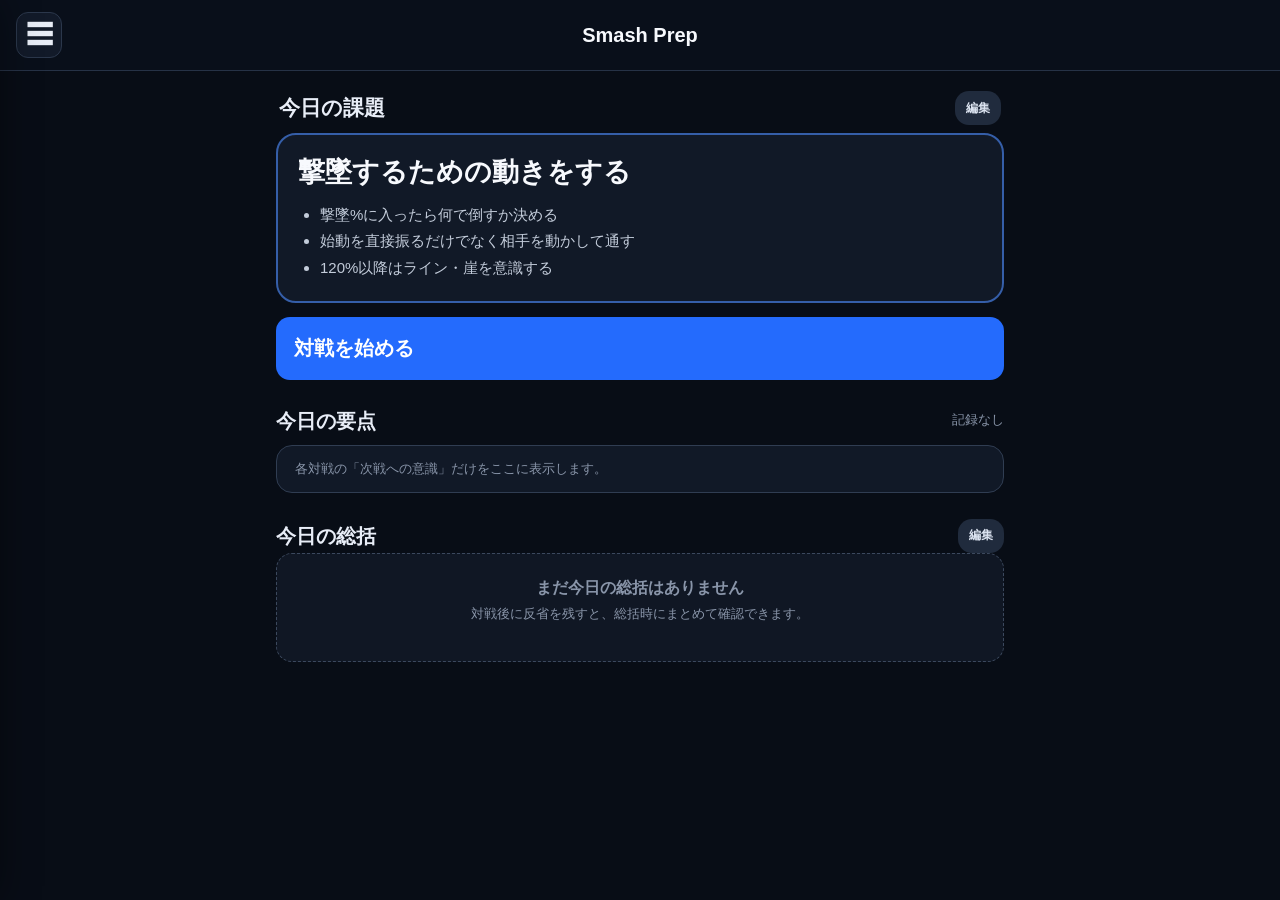
==== commit 5bd72742: "Bump home cache version for session reflection fix" ====
--- a/index.html
+++ b/index.html
@@ -1 +1 @@
-<!doctype html><html lang="ja"><head><meta charset="utf-8"><meta name="viewport" content="width=device-width,initial-scale=1,viewport-fit=cover"><meta name="theme-color" content="#08101f"><meta name="apple-mobile-web-app-capable" content="yes"><meta name="apple-mobile-web-app-status-bar-style" content="black-translucent"><meta name="apple-mobile-web-app-title" content="Smash Prep"><link rel="manifest" href="./manifest.json?v=4"><link rel="apple-touch-icon" href="./smash-prep-icon-v4.svg"><link rel="icon" type="image/svg+xml" href="./smash-prep-icon-v4.svg"><link rel="stylesheet" href="./style.css?v=2.4"><title>Smash Prep</title></head><body><header class="appHeader"><div class="headerSide headerSideLeft"><button class="menuButton" id="menuButton" type="button" aria-label="メニューを開く" aria-expanded="false">☰</button></div><div class="headerBrand"><b>Smash Prep</b></div><div class="headerSide headerSideRight"></div></header><div class="menuBackdrop" id="menuBackdrop"></div><nav class="sideMenu" id="sideMenu" aria-hidden="true"><div class="sideMenuHead"><b>メニュー</b><button class="menuClose" id="menuClose" type="button" aria-label="メニューを閉じる">×</button></div><div class="menuGroup"><span class="menuGroupTitle">ホーム</span><a href="./index.html">今日の課題</a></div><div class="menuGroup"><span class="menuGroupTitle">練習</span><a href="./matchups.html">キャラ対編集</a><a href="./tasks.html">課題一覧</a><a href="./analysis.html">対戦分析</a><a href="./thoughts.html">考察</a><a href="./archive.html">振り返り・アーカイブ</a></div><div class="menuGroup"><span class="menuGroupTitle">大会</span><a href="./events.html">大会・参加者メモ</a></div></nav><main><section class="todaySection"><div class="todaySectionHead"><h1>今日の課題</h1><button class="tiny ghost" id="editTask">編集</button></div><section class="todayCard"><div class="mainGoal" id="taskTitle"></div><ul id="taskChecks"></ul></section></section><button class="startMatch" id="startMatch"><span>対戦を始める</span></button><section class="homeSection homePanel"><div class="sectionTitle"><div><h2>今日の要点</h2></div><span class="muted" id="todayCount"></span></div><div id="todayNotes"></div></section><section class="homeSection homePanel"><div class="sectionTitle"><div><h2>今日の総括</h2></div><button class="tiny ghost" id="editDaily">編集</button></div><div id="dailySummary"></div></section></main><dialog id="dlg"></dialog><script src="./common.js?v=2.4"></script><script src="./home.js?v=2.4"></script><script>const menuButton=document.getElementById('menuButton'),sideMenu=document.getElementById('sideMenu'),menuBackdrop=document.getElementById('menuBackdrop'),menuClose=document.getElementById('menuClose');function setMenu(open){sideMenu.classList.toggle('open',open);menuBackdrop.classList.toggle('open',open);sideMenu.setAttribute('aria-hidden',String(!open));menuButton.setAttribute('aria-expanded',String(open));document.body.classList.toggle('menuOpen',open)}menuButton.addEventListener('click',()=>setMenu(true));menuClose.addEventListener('click',()=>setMenu(false));menuBackdrop.addEventListener('click',()=>setMenu(false));</script></body></html>+<!doctype html><html lang="ja"><head><meta charset="utf-8"><meta name="viewport" content="width=device-width,initial-scale=1,viewport-fit=cover"><meta name="theme-color" content="#08101f"><meta name="apple-mobile-web-app-capable" content="yes"><meta name="apple-mobile-web-app-status-bar-style" content="black-translucent"><meta name="apple-mobile-web-app-title" content="Smash Prep"><link rel="manifest" href="./manifest.json?v=4"><link rel="apple-touch-icon" href="./smash-prep-icon-v4.svg"><link rel="icon" type="image/svg+xml" href="./smash-prep-icon-v4.svg"><link rel="stylesheet" href="./style.css?v=2.5"><title>Smash Prep</title></head><body><header class="appHeader"><div class="headerSide headerSideLeft"><button class="menuButton" id="menuButton" type="button" aria-label="メニューを開く" aria-expanded="false">☰</button></div><div class="headerBrand"><b>Smash Prep</b></div><div class="headerSide headerSideRight"></div></header><div class="menuBackdrop" id="menuBackdrop"></div><nav class="sideMenu" id="sideMenu" aria-hidden="true"><div class="sideMenuHead"><b>メニュー</b><button class="menuClose" id="menuClose" type="button" aria-label="メニューを閉じる">×</button></div><div class="menuGroup"><span class="menuGroupTitle">ホーム</span><a href="./index.html">今日の課題</a></div><div class="menuGroup"><span class="menuGroupTitle">練習</span><a href="./matchups.html">キャラ対編集</a><a href="./tasks.html">課題一覧</a><a href="./analysis.html">対戦分析</a><a href="./thoughts.html">考察</a><a href="./archive.html">振り返り・アーカイブ</a></div><div class="menuGroup"><span class="menuGroupTitle">大会</span><a href="./events.html">大会・参加者メモ</a></div></nav><main><section class="todaySection"><div class="todaySectionHead"><h1>今日の課題</h1><button class="tiny ghost" id="editTask">編集</button></div><section class="todayCard"><div class="mainGoal" id="taskTitle"></div><ul id="taskChecks"></ul></section></section><button class="startMatch" id="startMatch"><span>対戦を始める</span></button><section class="homeSection homePanel"><div class="sectionTitle"><div><h2>今日の要点</h2></div><span class="muted" id="todayCount"></span></div><div id="todayNotes"></div></section><section class="homeSection homePanel"><div class="sectionTitle"><div><h2>今日の総括</h2></div><button class="tiny ghost" id="editDaily">編集</button></div><div id="dailySummary"></div></section></main><dialog id="dlg"></dialog><script src="./common.js?v=2.5"></script><script src="./home.js?v=2.5"></script><script>const menuButton=document.getElementById('menuButton'),sideMenu=document.getElementById('sideMenu'),menuBackdrop=document.getElementById('menuBackdrop'),menuClose=document.getElementById('menuClose');function setMenu(open){sideMenu.classList.toggle('open',open);menuBackdrop.classList.toggle('open',open);sideMenu.setAttribute('aria-hidden',String(!open));menuButton.setAttribute('aria-expanded',String(open));document.body.classList.toggle('menuOpen',open)}menuButton.addEventListener('click',()=>setMenu(true));menuClose.addEventListener('click',()=>setMenu(false));menuBackdrop.addEventListener('click',()=>setMenu(false));</script></body></html>
--- a/style.css
+++ b/style.css
@@ -1 +1 @@
-*{box-sizing:border-box}html{background:#080d16;color:#e8edf7;font-family:-apple-system,BlinkMacSystemFont,"Segoe UI",sans-serif;-webkit-text-size-adjust:100%}body{margin:0;min-height:100vh;background:#080d16;color:#e8edf7}button,input,select,textarea{font:inherit}button{cursor:pointer;border:0;border-radius:14px;padding:13px 16px;background:#246bfd;color:#fff;font-weight:800;min-height:46px}header{position:sticky;top:0;z-index:5;padding:12px max(16px,env(safe-area-inset-right)) 12px max(16px,env(safe-area-inset-left));background:rgba(10,16,28,.96);backdrop-filter:blur(14px);border-bottom:1px solid #263246}.appHeader{display:grid;grid-template-columns:1fr auto 1fr;align-items:center}.headerBrand{text-align:center}.headerBrand b{display:block;font-size:20px;color:#f7f9fd}.headerSide{min-width:0;display:flex;align-items:center}.headerSideLeft{justify-content:flex-start}.headerSideRight{justify-content:flex-end}.menuButton{width:46px;height:46px;min-height:46px;padding:0;display:grid;place-items:center;background:#121a29;color:#e8edf7;border:1px solid #2b374b;border-radius:12px;font-size:27px;line-height:1}.menuBackdrop{position:fixed;inset:0;background:rgba(0,0,0,.68);opacity:0;visibility:hidden;transition:.2s;z-index:19}.menuBackdrop.open{opacity:1;visibility:visible}.sideMenu{position:fixed;left:0;top:0;bottom:0;width:min(330px,84vw);padding:max(18px,env(safe-area-inset-top)) 0 calc(18px + env(safe-area-inset-bottom));background:#101724;z-index:20;transform:translateX(-105%);transition:transform .22s ease;box-shadow:12px 0 40px rgba(0,0,0,.45);overflow-y:auto}.sideMenu.open{transform:translateX(0)}.sideMenuHead{display:flex;align-items:center;justify-content:space-between;padding:4px 20px 16px;border-bottom:1px solid #263246}.sideMenuHead b{font-size:21px}.menuClose{width:42px;height:42px;min-height:42px;padding:0;background:transparent;color:#aab5c7;font-size:30px}.menuGroup{padding:15px 0;border-bottom:1px solid #263246}.menuGroupTitle{display:block;padding:0 20px 8px;color:#8995a9;font-size:13px;font-weight:850}.sideMenu a{display:block;text-decoration:none;color:#78a7ff;font-weight:650;font-size:17px;padding:12px 20px}.sideMenu a:hover,.sideMenu a:active{background:#172238}body.menuOpen{overflow:hidden}main{max-width:760px;margin:auto;padding:18px 16px calc(40px + env(safe-area-inset-bottom))}.headerLink,.back{color:#8ab4ff;text-decoration:none;background:#172238;border-radius:12px;padding:10px 13px;font-weight:800}.tools{display:grid;grid-template-columns:1fr 170px;gap:10px}.tools input,.tools select,dialog input,dialog select,dialog textarea,.taskActions select,.singleSearch input{width:100%;background:#111927;color:#e8edf7;border:1px solid #344157;border-radius:12px;padding:13px}.ghost{background:#202b3d;color:#dce4f1}.muted{font-size:13px;color:#8995a9}.emptyState{text-align:center;padding:44px 20px;border:1px dashed #3b485d;border-radius:16px;color:#8995a9;background:#101724}.emptyState.compact{padding:24px 18px}.emptyState b,.emptyState span{display:block}.emptyState span{font-size:13px;margin:6px 0 14px}dialog{width:min(720px,calc(100% - 20px));max-height:92vh;overflow:auto;border:1px solid #344157;border-radius:20px;background:#0e1522;color:#e8edf7;padding:20px;box-shadow:0 20px 60px rgba(0,0,0,.6)}dialog::backdrop{background:rgba(0,0,0,.72)}dialog h2{margin:0 0 14px;font-size:22px}dialog label{display:block;color:#aab5c7;font-size:13px;font-weight:700;margin:16px 0 7px}dialog textarea{min-height:120px;resize:vertical;line-height:1.6}.row{display:flex;gap:8px;flex-wrap:wrap}.actionRow{margin-top:18px}.fighterGrid{display:grid;grid-template-columns:repeat(4,1fr);gap:8px}.fighter{min-height:86px;background:#111927;border:1px solid #303d52;padding:7px;color:#dce4f1;overflow:hidden}.fighterIconWrap{display:flex;height:48px;position:relative;align-items:center;justify-content:center;gap:0;overflow:hidden}.fighterIconWrap img{width:48px;height:48px;object-fit:contain;flex:0 0 auto}.fighterIconWrap img+img{margin-left:-13px}.fighterFallback{position:absolute;inset:0;display:grid;place-items:center;color:#68758a;font-size:10px;z-index:-1}.fighterName{display:block;font-size:11px;font-weight:700;line-height:1.2;margin-top:5px}.todaySection{margin:2px 0 14px}.todaySectionHead{display:flex;align-items:center;justify-content:space-between;gap:12px;margin:0 3px 8px}.todaySectionHead h1{margin:0;font-size:21px}.todayCard{background:#111927;border:2px solid #355ea8;border-radius:20px;padding:20px}.mainGoal{font-size:27px;font-weight:950;line-height:1.3;color:#f7f9fd;margin:0 0 12px}.todayCard ul,.prepSection ul,.prepTask ul{padding-left:22px;color:#c3ccda;line-height:1.75;font-size:15px;margin:0}.sectionTitle{display:flex;align-items:center;justify-content:space-between;gap:12px}.tiny{padding:7px 11px;font-size:12px;min-height:34px}.startMatch{width:100%;padding:18px;margin:4px 0 26px;display:flex;align-items:flex-start}.startMatch span{font-size:20px}.homeSection{margin:0 0 26px}.homeSection h2{font-size:20px;margin:2px 0 0}.dailyReviewCard{background:#111927;border:1px solid #303d52;border-radius:16px;padding:16px;margin-top:10px;border-left:4px solid #246bfd}.dailyReviewCard>small{display:block;color:#8995a9;font-size:11px;margin-bottom:4px}.dailyReviewCard>b{display:block;font-size:20px}.dailyReviewCard p{white-space:pre-wrap;color:#c3ccda;font-size:14px;line-height:1.6}.nextCue{margin-top:10px;background:#172238;border-radius:10px;padding:11px;font-size:13px;color:#a9c5f8}.prepHero{display:flex;align-items:center;gap:14px;margin-bottom:16px}.prepIcon img{width:64px;height:64px;object-fit:contain}.prepHero h2{margin:2px 0;font-size:26px}.prepTask{background:#14213a;border:1px solid #355a99;border-radius:15px;padding:16px}.prepTask strong{display:block;font-size:25px;color:#e8f0ff;margin-top:6px}.prepSection{border-bottom:1px solid #2b374b;padding:18px 2px 12px}.singleSearch input{margin-bottom:12px}#todayNotes{background:#111927;border:1px solid #303d52;border-radius:16px;padding:14px 18px;margin-top:10px}#todayNotes ul{margin:0;padding-left:24px;color:#c3ccda;line-height:1.7}.matchupEditGrid{margin-top:4px}.matchupFighter{position:relative}.matchupFighter small{display:none}.stageGrid{display:grid;grid-template-columns:repeat(4,minmax(0,1fr));gap:6px}.stageTile{position:relative;min-width:0;min-height:82px;padding:4px 4px 6px;background:#111927;color:#dce4f1;border:2px solid #303d52;border-radius:10px;display:flex;flex-direction:column;align-items:center;justify-content:flex-start;gap:4px;overflow:hidden}.stageTile.selected{border-color:#4c86ff;background:#17284a}.stageArt{width:100%;height:48px;border-radius:6px;overflow:hidden;background:#202b3d;display:block}.stageArt img{display:block;width:100%;height:100%;object-fit:cover}.stageTile b{font-size:9px;line-height:1.1}.stageCheck{display:none;position:absolute;right:3px;top:3px;width:18px;height:18px;border-radius:50%;background:#246bfd;color:#fff;place-items:center;font-size:10px}.stageTile.selected .stageCheck{display:grid}.tasksPage{max-width:680px}.taskTop{display:flex;justify-content:flex-end;margin:0 0 16px}.taskAdd{min-height:40px;padding:9px 14px;font-size:14px;border-radius:11px}.taskGroup{margin:0 0 22px}.taskGroup h2{font-size:14px;color:#8995a9;margin:0 0 8px;padding-left:2px}.taskCard{display:flex;align-items:center;justify-content:space-between;gap:14px;background:#111927;border:1px solid #29364a;border-radius:14px;padding:13px 14px;margin-bottom:8px}.taskCard>div:first-child{min-width:0;flex:1}.taskCard b{display:block;font-size:16px;color:#f3f6fb}.taskCard p{margin:5px 0 0;color:#aab5c7;font-size:13px}.taskCard small{display:none}.taskActions{display:flex;align-items:center;gap:7px;flex-shrink:0}.taskActions select{width:auto;max-width:100px;padding:8px 26px 8px 9px;font-size:12px}.thoughtsPage{padding-top:26px}.thoughtTop{margin-bottom:32px}.thoughtCard{margin-bottom:14px}.thoughtCard b{display:block;margin-bottom:9px}.thoughtCard p{margin:0 0 12px;line-height:1.65}.recordGrid{display:grid;grid-template-columns:1fr 1fr;gap:0 10px}.recordGrid label{margin-top:10px}.recordGrid .recordWide{grid-column:1/-1}.stageCheckGrid{display:grid;grid-template-columns:repeat(2,minmax(0,1fr));gap:8px;margin-top:8px}.stageCheckGrid .form-check{display:flex;align-items:center;gap:8px;margin:0;padding:11px;background:#111927;border:1px solid #344157;border-radius:11px;color:#dce4f1}.stageCheckGrid input{width:auto;margin:0}.analysisPage section{margin-bottom:28px}.analysisPage h2{font-size:18px;margin:0 0 10px}.analysisHero{display:grid;grid-template-columns:repeat(3,1fr);gap:8px}.analysisHero>div{background:#111927;border:1px solid #303d52;border-radius:14px;padding:14px;text-align:center}.analysisHero span{display:block;color:#8995a9;font-size:11px;margin-bottom:4px}.analysisHero b{font-size:22px}.statList{background:#111927;border:1px solid #303d52;border-radius:14px;overflow:hidden}.statRow{display:flex;justify-content:space-between;gap:12px;padding:12px 14px;border-bottom:1px solid #263246}.statRow:last-child{border-bottom:0}.statRow b{font-size:14px}.statRow span{font-size:12px;color:#aab5c7;text-align:right}.matchRecord{background:#111927;border:1px solid #303d52;border-radius:14px;padding:14px;margin-bottom:9px}.matchRecordTop{display:flex;justify-content:space-between;gap:10px;align-items:center}.matchRecordTop b{font-size:14px}.matchRecordTop strong{font-size:18px}.matchRecordTop .win{color:#7fb0ff}.matchRecordTop .loss{color:#e09a9a}.matchMeta{font-size:11px;color:#8995a9;margin-top:5px}.matchRecord p{font-size:13px;color:#c3ccda;line-height:1.55;white-space:pre-wrap}@media(max-width:560px){header{padding-top:max(10px,env(safe-area-inset-top))}main{padding:14px 12px calc(32px + env(safe-area-inset-bottom))}.todayCard{padding:17px}.mainGoal{font-size:25px}.fighterGrid{grid-template-columns:repeat(3,1fr)}dialog{padding:14px;width:calc(100% - 10px)}.stageGrid{grid-template-columns:repeat(4,minmax(0,1fr));gap:5px}.stageTile{min-height:76px}.stageArt{height:44px}.stageTile b{font-size:8px}.thoughtsPage{padding-top:22px}.thoughtTop{margin-bottom:30px}.analysisHero b{font-size:19px}.statRow{padding:11px 12px}.stageCheckGrid{grid-template-columns:1fr 1fr}}+*{box-sizing:border-box}html{background:#080d16;color:#e8edf7;font-family:-apple-system,BlinkMacSystemFont,"Segoe UI",sans-serif;-webkit-text-size-adjust:100%}body{margin:0;min-height:100vh;background:#080d16;color:#e8edf7}button,input,select,textarea{font:inherit}button{cursor:pointer;border:0;border-radius:14px;padding:13px 16px;background:#246bfd;color:#fff;font-weight:800;min-height:46px}header{position:sticky;top:0;z-index:5;padding:12px max(16px,env(safe-area-inset-right)) 12px max(16px,env(safe-area-inset-left));background:rgba(10,16,28,.96);backdrop-filter:blur(14px);border-bottom:1px solid #263246}.appHeader{display:grid;grid-template-columns:1fr auto 1fr;align-items:center}.headerBrand{text-align:center}.headerBrand b{display:block;font-size:20px;color:#f7f9fd}.headerSide{min-width:0;display:flex;align-items:center}.headerSideLeft{justify-content:flex-start}.headerSideRight{justify-content:flex-end}.menuButton{width:46px;height:46px;min-height:46px;padding:0;display:grid;place-items:center;background:#121a29;color:#e8edf7;border:1px solid #2b374b;border-radius:12px;font-size:27px;line-height:1}.menuBackdrop{position:fixed;inset:0;background:rgba(0,0,0,.68);opacity:0;visibility:hidden;transition:.2s;z-index:19}.menuBackdrop.open{opacity:1;visibility:visible}.sideMenu{position:fixed;left:0;top:0;bottom:0;width:min(330px,84vw);padding:max(18px,env(safe-area-inset-top)) 0 calc(18px + env(safe-area-inset-bottom));background:#101724;z-index:20;transform:translateX(-105%);transition:transform .22s ease;box-shadow:12px 0 40px rgba(0,0,0,.45);overflow-y:auto}.sideMenu.open{transform:translateX(0)}.sideMenuHead{display:flex;align-items:center;justify-content:space-between;padding:4px 20px 16px;border-bottom:1px solid #263246}.sideMenuHead b{font-size:21px}.menuClose{width:42px;height:42px;min-height:42px;padding:0;background:transparent;color:#aab5c7;font-size:30px}.menuGroup{padding:15px 0;border-bottom:1px solid #263246}.menuGroupTitle{display:block;padding:0 20px 8px;color:#8995a9;font-size:13px;font-weight:850}.sideMenu a{display:block;text-decoration:none;color:#78a7ff;font-weight:650;font-size:17px;padding:12px 20px}.sideMenu a:hover,.sideMenu a:active{background:#172238}body.menuOpen{overflow:hidden}main{max-width:760px;margin:auto;padding:18px 16px calc(40px + env(safe-area-inset-bottom))}.headerLink,.back{color:#8ab4ff;text-decoration:none;background:#172238;border-radius:12px;padding:10px 13px;font-weight:800}.tools{display:grid;grid-template-columns:1fr 170px;gap:10px}.tools input,.tools select,dialog input,dialog select,dialog textarea,.taskActions select,.singleSearch input{width:100%;background:#111927;color:#e8edf7;border:1px solid #344157;border-radius:12px;padding:13px}.ghost{background:#202b3d;color:#dce4f1}.muted{font-size:13px;color:#8995a9}.emptyState{text-align:center;padding:44px 20px;border:1px dashed #3b485d;border-radius:16px;color:#8995a9;background:#101724}.emptyState.compact{padding:24px 18px}.emptyState b,.emptyState span{display:block}.emptyState span{font-size:13px;margin:6px 0 14px}dialog{width:min(720px,calc(100% - 20px));max-height:92vh;overflow:auto;border:1px solid #344157;border-radius:20px;background:#0e1522;color:#e8edf7;padding:20px;box-shadow:0 20px 60px rgba(0,0,0,.6)}dialog::backdrop{background:rgba(0,0,0,.72)}dialog h2{margin:0 0 14px;font-size:22px}dialog label{display:block;color:#aab5c7;font-size:13px;font-weight:700;margin:16px 0 7px}dialog textarea{min-height:120px;resize:vertical;line-height:1.6}.row{display:flex;gap:8px;flex-wrap:wrap}.actionRow{margin-top:18px}.fighterGrid{display:grid;grid-template-columns:repeat(4,1fr);gap:8px}.fighter{min-height:86px;background:#111927;border:1px solid #303d52;padding:7px;color:#dce4f1;overflow:hidden}.fighterIconWrap{display:flex;height:48px;position:relative;align-items:center;justify-content:center;gap:0;overflow:hidden}.fighterIconWrap img{width:48px;height:48px;object-fit:contain;flex:0 0 auto}.fighterIconWrap img+img{margin-left:-13px}.fighterFallback{position:absolute;inset:0;display:grid;place-items:center;color:#68758a;font-size:10px;z-index:-1}.fighterName{display:block;font-size:11px;font-weight:700;line-height:1.2;margin-top:5px}.todaySection{margin:2px 0 14px}.todaySectionHead{display:flex;align-items:center;justify-content:space-between;gap:12px;margin:0 3px 8px}.todaySectionHead h1{margin:0;font-size:21px}.todayCard{background:#111927;border:2px solid #355ea8;border-radius:20px;padding:20px}.mainGoal{font-size:27px;font-weight:950;line-height:1.3;color:#f7f9fd;margin:0 0 12px}.todayCard ul,.prepSection ul,.prepTask ul{padding-left:22px;color:#c3ccda;line-height:1.75;font-size:15px;margin:0}.sectionTitle{display:flex;align-items:center;justify-content:space-between;gap:12px}.tiny{padding:7px 11px;font-size:12px;min-height:34px}.startMatch{width:100%;padding:18px;margin:4px 0 26px;display:flex;align-items:flex-start}.startMatch span{font-size:20px}.homeSection{margin:0 0 26px}.homeSection h2{font-size:20px;margin:2px 0 0}.dailyReviewCard{background:#111927;border:1px solid #303d52;border-radius:16px;padding:16px;margin-top:10px;border-left:4px solid #246bfd}.dailyReviewCard>small{display:block;color:#8995a9;font-size:11px;margin-bottom:4px}.dailyReviewCard>b{display:block;font-size:20px}.dailyReviewCard p{white-space:pre-wrap;color:#c3ccda;font-size:14px;line-height:1.6}.nextCue{margin-top:10px;background:#172238;border-radius:10px;padding:11px;font-size:13px;color:#a9c5f8}.prepHero{display:flex;align-items:center;gap:14px;margin-bottom:16px}.prepIcon img{width:64px;height:64px;object-fit:contain}.prepHero h2{margin:2px 0;font-size:26px}.prepTask{background:#14213a;border:1px solid #355a99;border-radius:15px;padding:16px}.prepTask strong{display:block;font-size:25px;color:#e8f0ff;margin-top:6px}.prepSection{border-bottom:1px solid #2b374b;padding:18px 2px 12px}.singleSearch input{margin-bottom:12px}#todayNotes{background:#111927;border:1px solid #303d52;border-radius:16px;padding:14px 18px;margin-top:10px}#todayNotes ul{margin:0;padding-left:24px;color:#c3ccda;line-height:1.7}.matchupEditGrid{margin-top:4px}.matchupFighter{position:relative}.matchupFighter small{display:none}.stageGrid{display:grid;grid-template-columns:repeat(4,minmax(0,1fr));gap:6px}.stageTile{position:relative;min-width:0;min-height:82px;padding:4px 4px 6px;background:#111927;color:#dce4f1;border:2px solid #303d52;border-radius:10px;display:flex;flex-direction:column;align-items:center;justify-content:flex-start;gap:4px;overflow:hidden}.stageTile.selected{border-color:#4c86ff;background:#17284a}.stageArt{width:100%;height:48px;border-radius:6px;overflow:hidden;background:#202b3d;display:block}.stageArt img{display:block;width:100%;height:100%;object-fit:cover}.stageTile b{font-size:9px;line-height:1.1}.stageCheck{display:none;position:absolute;right:3px;top:3px;width:18px;height:18px;border-radius:50%;background:#246bfd;color:#fff;place-items:center;font-size:10px}.stageTile.selected .stageCheck{display:grid}.tasksPage{max-width:680px}.taskTop{display:flex;justify-content:flex-end;margin:0 0 16px}.taskAdd{min-height:40px;padding:9px 14px;font-size:14px;border-radius:11px}.taskGroup{margin:0 0 22px}.taskGroup h2{font-size:14px;color:#8995a9;margin:0 0 8px;padding-left:2px}.taskCard{display:flex;align-items:center;justify-content:space-between;gap:14px;background:#111927;border:1px solid #29364a;border-radius:14px;padding:13px 14px;margin-bottom:8px}.taskCard>div:first-child{min-width:0;flex:1}.taskCard b{display:block;font-size:16px;color:#f3f6fb}.taskCard p{margin:5px 0 0;color:#aab5c7;font-size:13px}.taskCard small{display:none}.taskActions{display:flex;align-items:center;gap:7px;flex-shrink:0}.taskActions select{width:auto;max-width:100px;padding:8px 26px 8px 9px;font-size:12px}.thoughtsPage{padding-top:26px}.thoughtTop{margin-bottom:32px}.thoughtCard{margin-bottom:14px}.thoughtCard b{display:block;margin-bottom:9px}.thoughtCard p{margin:0 0 12px;line-height:1.65}.recordGrid{display:grid;grid-template-columns:1fr 1fr;gap:0 10px}.recordGrid label{margin-top:10px}.recordGrid .recordWide{grid-column:1/-1}.stageCheckGrid,.opponentCheckGrid{display:grid;grid-template-columns:repeat(2,minmax(0,1fr));gap:8px;margin-top:8px}.opponentCheckGrid{max-height:230px;overflow:auto;padding-right:2px}.stageCheckGrid .form-check,.opponentCheckGrid .form-check{display:flex;align-items:center;gap:8px;margin:0;padding:11px;background:#111927;border:1px solid #344157;border-radius:11px;color:#dce4f1}.stageCheckGrid input,.opponentCheckGrid input{width:auto;margin:0}.analysisPage section{margin-bottom:28px}.analysisPage h2{font-size:18px;margin:0 0 10px}.analysisHero{display:grid;grid-template-columns:repeat(3,1fr);gap:8px}.analysisHero>div{background:#111927;border:1px solid #303d52;border-radius:14px;padding:14px;text-align:center}.analysisHero span{display:block;color:#8995a9;font-size:11px;margin-bottom:4px}.analysisHero b{font-size:22px}.statList{background:#111927;border:1px solid #303d52;border-radius:14px;overflow:hidden}.statRow{display:flex;justify-content:space-between;gap:12px;padding:12px 14px;border-bottom:1px solid #263246}.statRow:last-child{border-bottom:0}.statRow b{font-size:14px}.statRow span{font-size:12px;color:#aab5c7;text-align:right}.matchRecord{background:#111927;border:1px solid #303d52;border-radius:14px;padding:14px;margin-bottom:9px}.matchRecordTop{display:flex;justify-content:space-between;gap:10px;align-items:center}.matchRecordTop b{font-size:14px}.matchRecordTop strong{font-size:18px}.matchRecordTop .win{color:#7fb0ff}.matchRecordTop .loss{color:#e09a9a}.matchMeta{font-size:11px;color:#8995a9;margin-top:5px}.matchRecord p{font-size:13px;color:#c3ccda;line-height:1.55;white-space:pre-wrap}@media(max-width:560px){header{padding-top:max(10px,env(safe-area-inset-top))}main{padding:14px 12px calc(32px + env(safe-area-inset-bottom))}.todayCard{padding:17px}.mainGoal{font-size:25px}.fighterGrid{grid-template-columns:repeat(3,1fr)}dialog{padding:14px;width:calc(100% - 10px)}.stageGrid{grid-template-columns:repeat(4,minmax(0,1fr));gap:5px}.stageTile{min-height:76px}.stageArt{height:44px}.stageTile b{font-size:8px}.thoughtsPage{padding-top:22px}.thoughtTop{margin-bottom:30px}.analysisHero b{font-size:19px}.statRow{padding:11px 12px}.stageCheckGrid,.opponentCheckGrid{grid-template-columns:1fr 1fr}}
